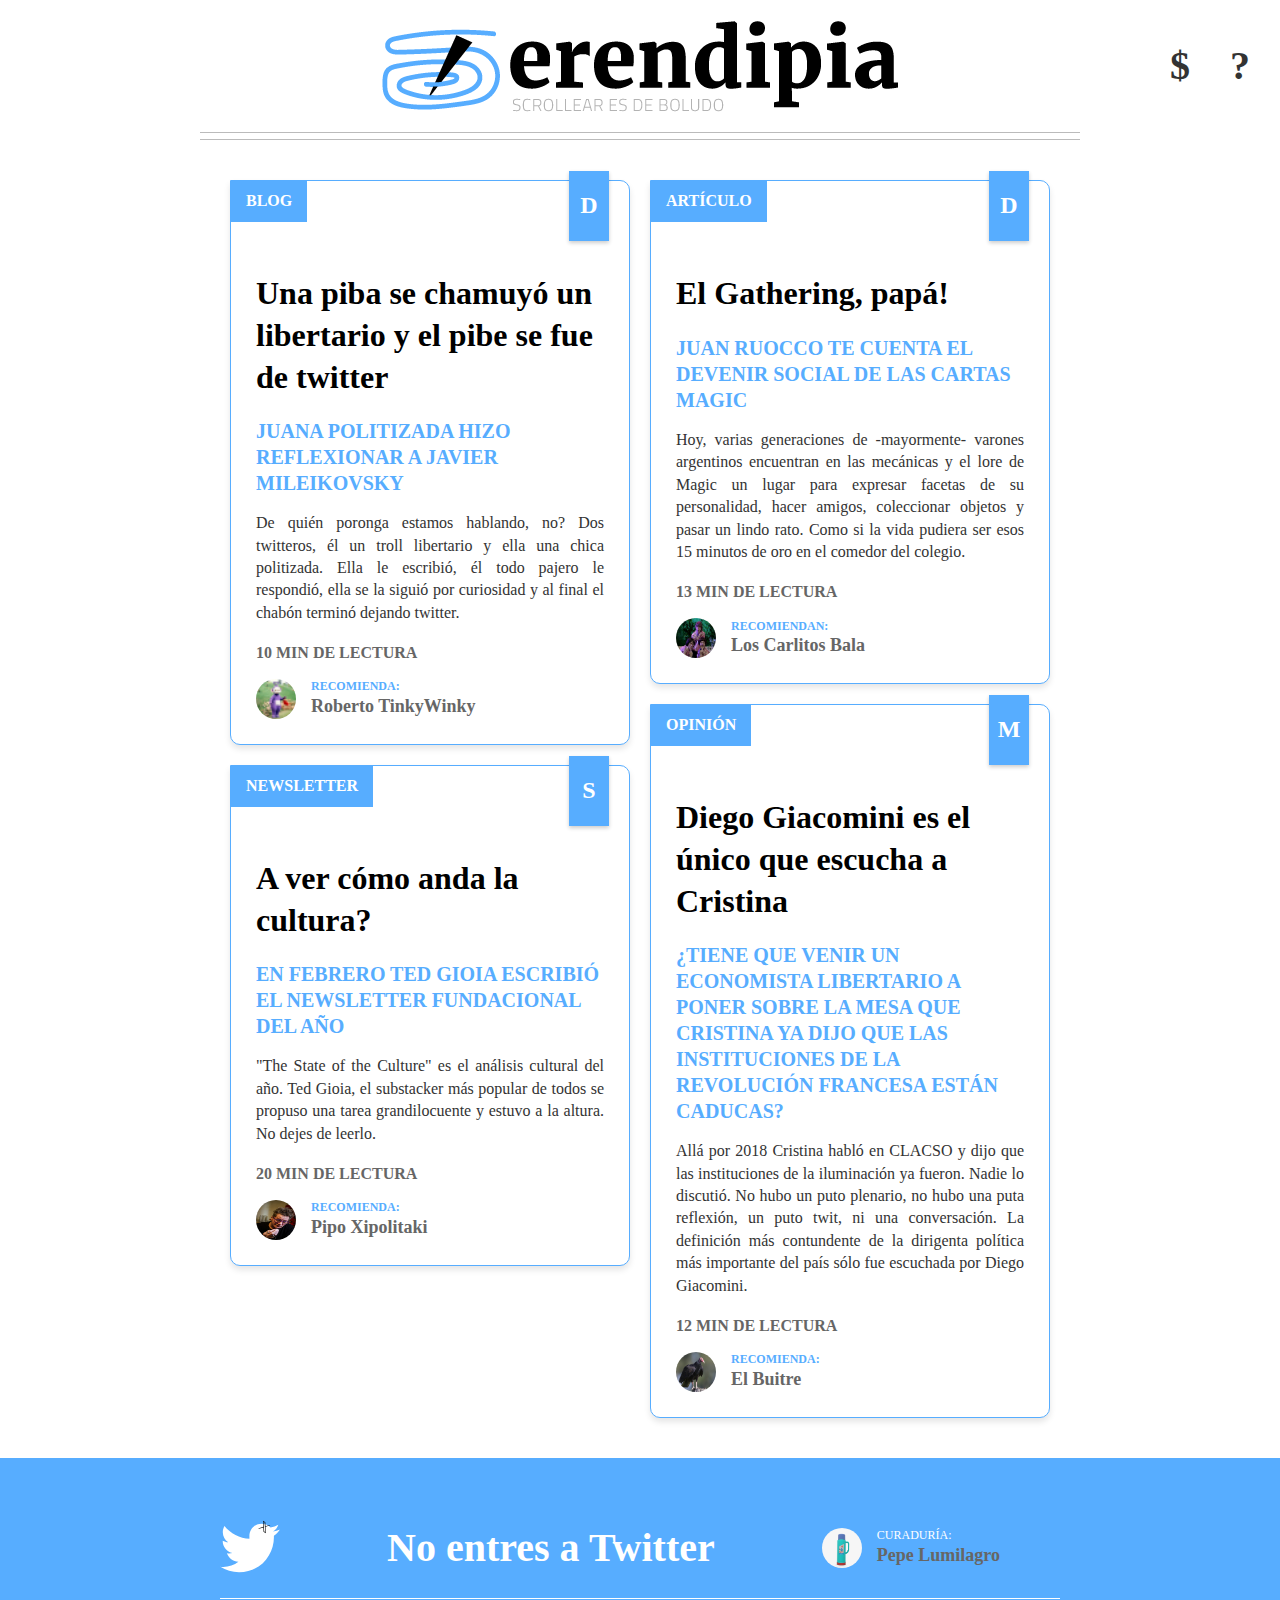
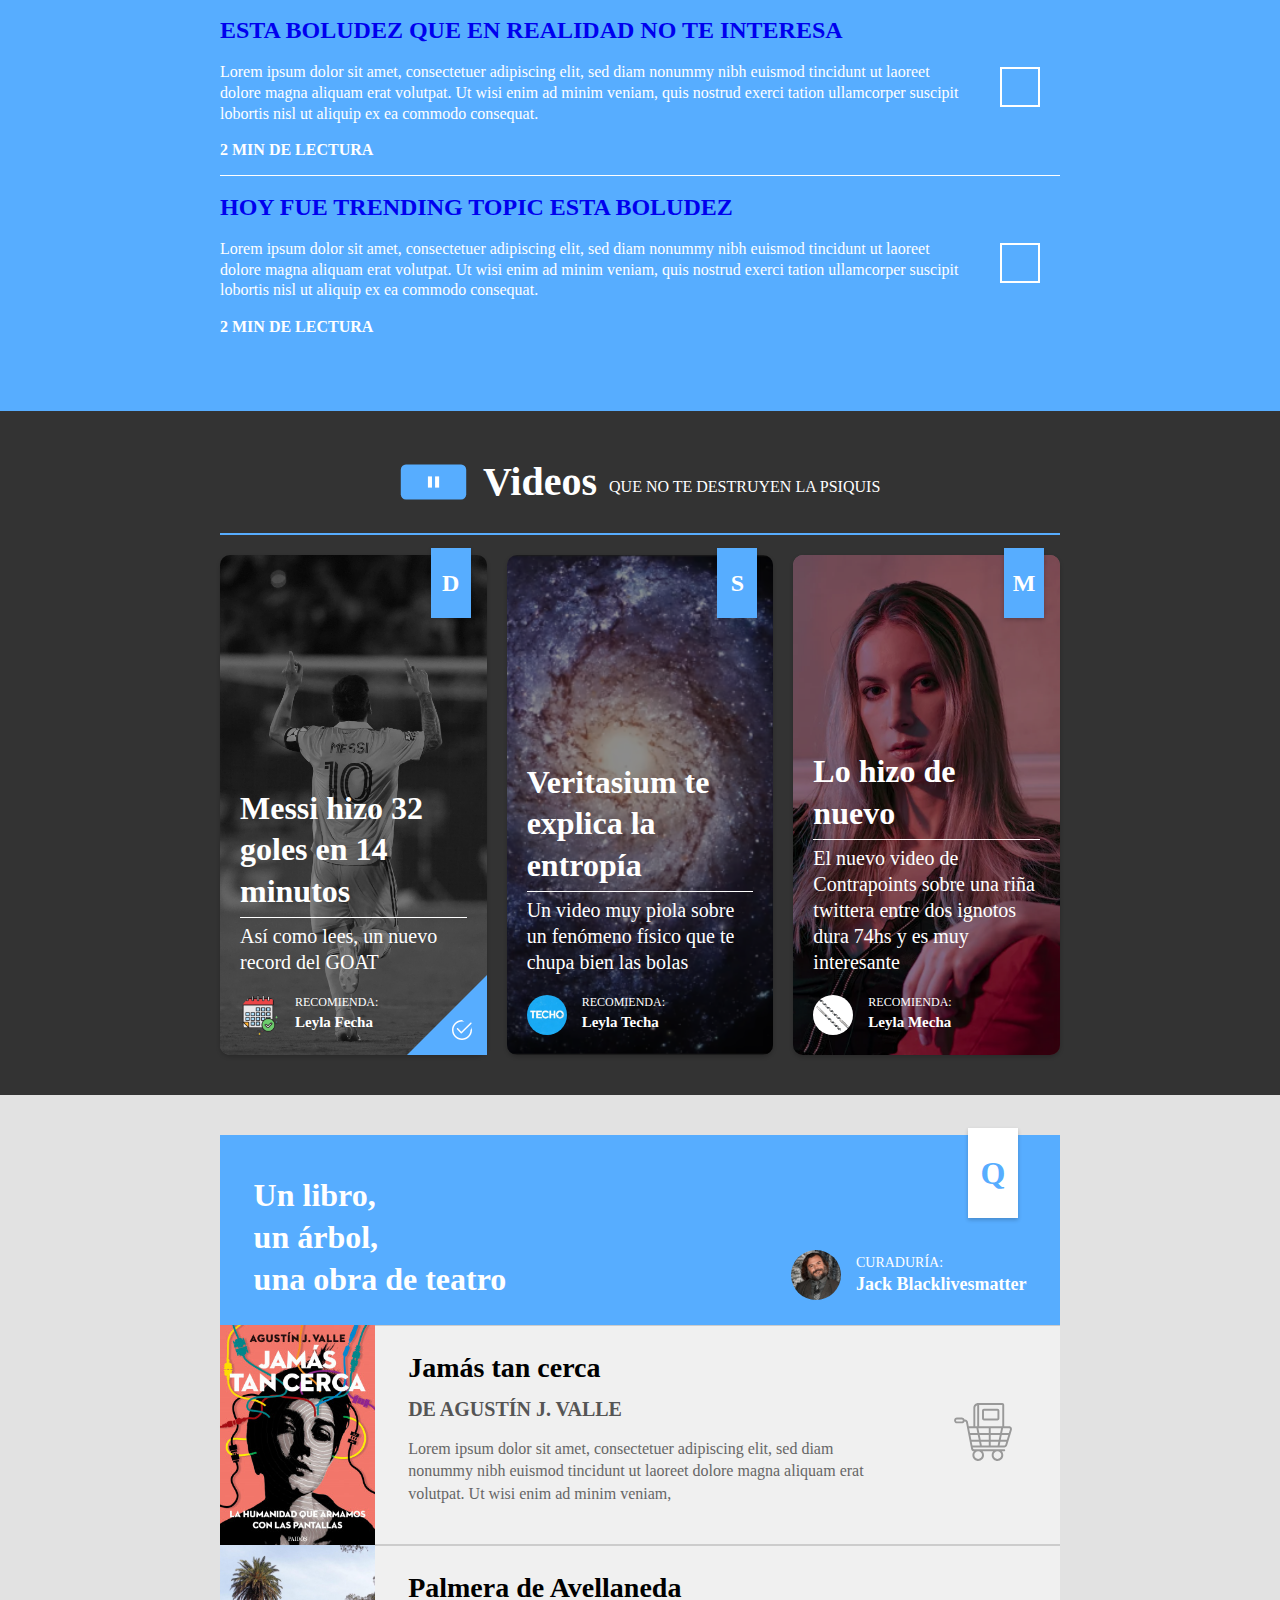
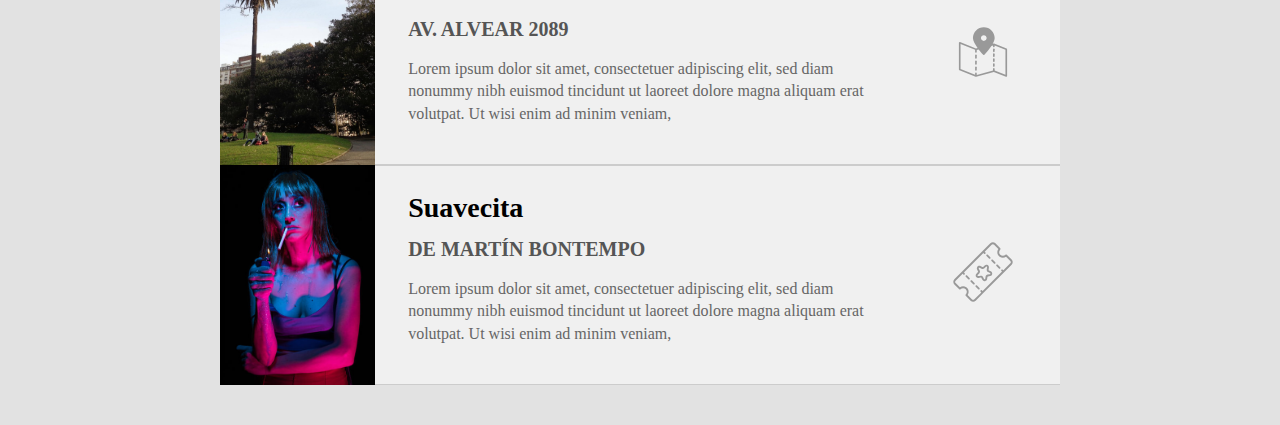
==== index.html @ 6c06585d "commit" ====
<!DOCTYPE html>
<html lang="en">
<head>
    <meta charset="UTF-8">
    <meta name="viewport" content="width=device-width, initial-scale=1.0">
    <title>publi Component</title>
    <link rel="stylesheet" href="app/scss/style.css">
</head>

<body>    
<!-- Barra de navegación -->
    <div class="header">
        <div class="ttkk"><h1>  </h1></div>
        <div class="logo">
            <img src="logo.png">
        </div>
        <div class="header-links">
            <a href="https://yoursite.com/dollar" title="Dollar">$</a>
            <a href="https://yoursite.com/help" title="Help">?</a>
        </div>
    </div>
<div class="containerborde"><div class="bordeborde"></div></div>   

    

<!-- Cuadrícula de Recomendaciones -->
    <div class="cuadribody">
        <div class="grid-container">
            <div class="column">
                <div class="publi-card" data-id="1" data-link="https://medium.com/@juanapolitizada/decime-que-te-gusto-ded19a37f0d8">
                    <div class="publi-header">BLOG</div>
                    <div class="publi-badge">D</div>
                    <div class="publi-content">
                        <h2 class="publi-title">Una piba se chamuyó un libertario y el pibe se fue de twitter</h2>
                        <p class="publi-subtitle">JUANA POLITIZADA HIZO REFLEXIONAR A JAVIER MILEIKOVSKY</p>
                        <p class="publi-text">De quién poronga estamos hablando, no? Dos twitteros, él un troll libertario y ella una chica politizada. Ella le escribió, él todo pajero le respondió, ella se la siguió por curiosidad y al final el chabón terminó dejando twitter.</p>
                        <div class="publi-time">10 MIN DE LECTURA</div>
                        <div class="publi-recommendation">
                            <img src="tink.png" alt="Roberto TinkyWinky">
                                <div><div class="recomienda-titulo">RECOMIENDA:</div>
                                <div class="recomienda-recomendador">Roberto TinkyWinky</div></div></div></div>
                    
                </div>
                <div class="publi-card" data-id="2" data-link="https://www.honest-broker.com/p/the-state-of-the-culture-2024">
                    <div class="publi-header">NEWSLETTER</div>
                    <div class="publi-badge">S</div>
                    <div class="publi-content">
                        <h2 class="publi-title">A ver cómo anda la cultura?</h2>
                        <p class="publi-subtitle">EN FEBRERO TED GIOIA ESCRIBIÓ EL NEWSLETTER FUNDACIONAL DEL AÑO</p>
                        <p class="publi-text">"The State of the Culture" es el análisis cultural del año. Ted Gioia, el substacker más popular de todos se propuso una tarea grandilocuente y estuvo a la altura. No dejes de leerlo.</p>
                        <div class="publi-time">20 MIN DE LECTURA</div>
                        <div class="publi-recommendation">
                            <img src="pipo.jpg" alt="Roberto TinkyWinky">
                                <div><div class="recomienda-titulo">RECOMIENDA:</div>
                                <div class="recomienda-recomendador">Pipo Xipolitaki</div></div></div></div></div>
                    
            </div>
            <div class="column">
                <div class="publi-card" data-id="3" data-link="https://www.cuatroveintiuno.com/magic-the-gathering/">
                    <div class="publi-header">ARTÍCULO</div>
                    <div class="publi-badge">D</div>
                    <div class="publi-content">
                        <h2 class="publi-title">El Gathering, papá!</h2>
                        <p class="publi-subtitle">Juan Ruocco te cuenta el devenir social de las cartas Magic</p>
                        <p class="publi-text">Hoy, varias generaciones de -mayormente- varones argentinos encuentran en las mecánicas y el lore de Magic un lugar para expresar facetas de su personalidad, hacer amigos, coleccionar objetos y pasar un lindo rato. Como si la vida pudiera ser esos 15 minutos de oro en el comedor del colegio.</p>
                        <div class="publi-time">13 MIN DE LECTURA</div>
                        <div class="publi-recommendation">
                            <img src="balas.jpg" alt="Roberto TinkyWinky">
                                <div><div class="recomienda-titulo">RECOMIENDAN:</div>
                                <div class="recomienda-recomendador">Los Carlitos Bala</div></div></div></div>
                    
                </div>
                <div class="publi-card" data-id="4" data-link="https://www.youtube.com/live/LW1O5gU5K8E?si=za-csaisl1gxIZTc&t=6445">
                    <div class="publi-header">OPINIÓN</div>
                    <div class="publi-badge">M</div>
                    <div class="publi-content">
                        <h2 class="publi-title">Diego Giacomini es el único que escucha a Cristina</h2>
                        <p class="publi-subtitle">¿Tiene que venir un economista libertario a poner sobre la mesa que Cristina ya dijo que las instituciones de la revolución francesa están caducas? </p>
                        <p class="publi-text">Allá por 2018 Cristina habló en CLACSO y dijo que las instituciones de la iluminación ya fueron. Nadie lo discutió. No hubo un puto plenario, no hubo una puta reflexión, un puto twit, ni una conversación. La definición más contundente de la dirigenta política más importante del país sólo fue escuchada por Diego Giacomini.</p>
                        <div class="publi-time">12 MIN DE LECTURA</div>
                        <div class="publi-recommendation">
                            <img src="vuit.jpg" alt="Roberto TinkyWinky">
                                <div><div class="recomienda-titulo">RECOMIENDA:</div>
                                <div class="recomienda-recomendador">El Buitre</div></div></div></div></div>        
            </div>
        </div>
    </div>


<!-- No entres a Twitter -->
<div class="bg-notwitter">
    <div class="containtertw">
        <div class="notw-header">
            <div class="logotw"><img src="noentresatwitter.svg"></div>
            <div><h1>No entres a Twitter</h1></div>
            <div class="publi-recommendation-tw">
                <img src="/lumilagro.jpg" alt="Pepe Lumilagro">
                    <div>
                    <div class="curador-tw">CURADURÍA:</div>
                    <div class="recomienda-recomendador">Pepe Lumilagro</div>
                </div>
            </div>
        </div>
        <div class="containertematw">
            <div class="textotematw">
                <a href="https://x.com/bajatxnsion/status/1785175992161509681" target="_blank" style="text-decoration:none" class="toggle-strikethrough">
                    <h1>Esta boludez que en realidad no te interesa</h1>
                </a>
                <p>Lorem ipsum dolor sit amet, consectetuer adipiscing elit, sed diam nonummy nibh euismod tincidunt ut laoreet dolore magna aliquam erat volutpat. Ut wisi enim ad minim veniam, quis nostrud exerci tation ullamcorper suscipit lobortis nisl ut aliquip ex ea commodo consequat.</p>
                <h2>2 min de lectura</h2>
            </div>
            <div class="checkboxtw"></div>
        </div>
        <div class="containertematw">
            <div class="textotematw">
                <a href="https://x.com/porqueTTarg/status/1844190576520114188/video/1" target="_blank" style="text-decoration:none" class="toggle-strikethrough">
                <h1>hoy fue trending topic esta boludez</h1></a>
                <p>Lorem ipsum dolor sit amet, consectetuer adipiscing elit, sed diam nonummy nibh euismod tincidunt ut laoreet dolore magna aliquam erat volutpat. Ut wisi enim ad minim veniam, quis nostrud exerci tation ullamcorper suscipit lobortis nisl ut aliquip ex ea commodo consequat.</p>
                <h2>2 min de lectura</h2>
            </div>
            <div class="checkboxtw"></div>
        </div>
    </div>
</div>


<!-- Videos que no te destruyen la psiquis -->
<div class="bg-videos">
    <div class="supervids">
        <div class="headervids"><img src="youpause.svg" height="40px" alt=""><h1>Videos</h1><p>que no te destruyen la psiquis</p></div>
        <div class="lineavidheader"></div>
        <div class="containervids">
            <div class="vids clicked">
                <a href="https://www.youtube.com/watch?v=ozbrJPJKFCE" class="vid-link" target="_blank"></a> <!-- Link clickeable -->
                <div class="bg-container-vids"><img src="messi.webp" alt="Video thumbnail" class="bg-vids"></div>    
                <div class="vid-badge">D</div> 
                <h1>Messi hizo 32 goles en 14 minutos</h1>
                <div class="lineavid"></div>
                <p>Así como lees, un nuevo record del GOAT</p>
                <div class="recovids-cont">
                    <div class="publi-recommendation"><img src="fecha.png" alt="Roberto TinkyWinky"></div>
                    <div>
                        <div class="curador-tw">RECOMIENDA:</div>
                        <div class="recomienda-recomendador" id="recovids">Leyla Fecha</div>
                    </div>
                </div>
            </div>
            
            <div class="vids">
                <a href="https://www.youtube.com/watch?v=ozbrJPJKFCE" class="vid-link" target="_blank"></a>
                <div class="bg-container-vids"><img src="bg-vids.png" alt="Video thumbnail" class="bg-vids"></div>
                <div class="vid-badge">S</div> 
                <h1>Veritasium te explica la entropía</h1>
                <div class="lineavid"></div>
                <p>Un video muy piola sobre un fenómeno físico que te chupa bien las bolas</p>
                <div class="recovids-cont">
                    <div class="publi-recommendation"><img src="techo.jfif" alt="Roberto TinkyWinky"></div>
                        <div>
                            <div class="curador-tw">RECOMIENDA:</div>
                            <div class="recomienda-recomendador" id="recovids">Leyla Techa</div></div></div>
            </div>

            <div class="vids">
                <a href="https://www.youtube.com/watch?v=ozbrJPJKFCE" class="vid-link" target="_blank"></a>
                <div class="bg-container-vids"><img src="contrapoi.webp" alt="Video thumbnail" class="bg-vids"></div>
                <h1>Lo hizo de nuevo</h1>
                <div class="lineavid"></div>
                <p>El nuevo video de Contrapoints sobre una riña twittera entre dos ignotos dura 74hs y es muy interesante</p>
                <div class="recovids-cont">
                    <div class="publi-recommendation"><img src="mecha.jpg" alt="Roberto TinkyWinky"></div>
                        <div>
                            <div class="curador-tw">RECOMIENDA:</div>
                            <div class="recomienda-recomendador" id="recovids">Leyla Mecha</div></div></div>
                <div class="vid-badge">M</div> 
            </div>
           
        </div>    
    </div>
</div>

<!-- Un árbol, un libro, una obra de teatro -->

<div class="bg-alo">
    <div class="container-alo">
        <div class="row-alo-header">
            <h1>Un libro, <br>un árbol,<br> una obra de teatro</h1>
            <div class="publi-recommendation-alo"> 
                <img src="jackb.webp" alt="Jack">
                <div>
                    <div class="curador-alo">CURADURÍA:</div>
                    <div class="recomendador-alo">Jack Blacklivesmatter</div></div></div>
        </div>
        <div class="row-alo">
            <div class="column-alo-pic"><img src="libro.jpg" alt="librito"></div>
            <div class="column-alo-txt">
                <h1>Jamás tan cerca</h1>
                <h2>De Agustín J. Valle</h2>
                <p>Lorem ipsum dolor sit amet, consectetuer adipiscing elit, sed diam nonummy nibh euismod tincidunt ut laoreet dolore magna aliquam erat volutpat. Ut wisi enim ad minim veniam,</p>
            </div>
            <div class="column-alo-ico">
                <a href="https://www.planetadelibros.com.ar/libro-jamas-tan-cerca/343855" target="_blank"><img src="compralibro.svg" alt="compralibro"></a>
            </div>
        </div>
        <div class="row-alo">
            <div class="column-alo-pic"><img src="palmera-de-avellaneda.jpg" alt="arbolito"></div>
            <div class="column-alo-txt">
                <h1>Palmera de Avellaneda</h1>
                <h2>Av. Alvear 2089</h2>
                <p>Lorem ipsum dolor sit amet, consectetuer adipiscing elit, sed diam nonummy nibh euismod tincidunt ut laoreet dolore magna aliquam erat volutpat. Ut wisi enim ad minim veniam,</p>
            </div>
            <div class="column-alo-ico">
                <a href="https://maps.app.goo.gl/tMvx7wAMqeMHseKf7" target="_blank"><img src="location.svg" alt="locarbol"></a>
            </div>
        </div>
        <div class="row-alo">
            <div class="column-alo-pic"><img src="suavecita-x-irish-1-960x540.jpeg" alt="obra"></div>
            <div class="column-alo-txt">
                <h1>Suavecita</h1>
                <h2>De Martín Bontempo</h2>
                <p>Lorem ipsum dolor sit amet, consectetuer adipiscing elit, sed diam nonummy nibh euismod tincidunt ut laoreet dolore magna aliquam erat volutpat. Ut wisi enim ad minim veniam,</p>
            </div>
            <div class="column-alo-ico">
                <a href="https://www.alternativateatral.com/obra83564-suavecita" target="_blank"><img src="entradukis.svg" alt="entradas"></a>
            </div>
        </div>
        <div class="alo-badge">Q</div>
    </div>
</div>

<script src="app/js/script.js"></script>
</body>
</html>
---- app/scss/style.css ----
html {
            font-size: 100%;
            box-sizing: border-box;
        }
        
        *, *::before, *::after {
            box-sizing: inherit;
        }
        
        body {
            line-height: 1.3;
            margin: 0px;
            padding: 0px;
        }
        
        /* Header Styles */
        
        .header {
            display: flex;
            padding: min(8vw,20px) min(4vw,30px);
            background-color: #ffffff;
            justify-content: space-between;
            align-items: center;
        }

        .logo {
            font-family: 'merriweather';
            font-size: 60px;
            font-weight: bolder;
            color: #333;
            display: flex;
            justify-content: center;
            align-items: center;
        }

        .logo img {
            width: min(100vw, 100%);
            height: auto;
        }

        .ttkk {
            margin-right: auto;
            flex-basis: 25%;
        }

        .header-links {
            margin-left: auto; /* This will push the item to the end */
            font-size: 40px;
            font-family: 'titillium web';
            color: #666;
            font-weight: bold;
            flex-basis: 25%;
            display: flex;
            justify-content: flex-end;
        }

        .header-links a {
            margin-left: 40px;
            text-decoration: none;
            color: #333;
        }

        .header-links a:hover {
            color: #57adff;
            text-shadow: 10px #666;
        }

        .containerborde {
            display: flex;
            justify-content: center;
        }

        .bordeborde {
            border-top: #bbbbbb 1px solid;
            border-bottom: #bbbbbb 1px solid;
            height: 8px;
            width: 880px;
        }
        
        @media (max-width: 580px) {
            .ttkk {
                display: none;
            }

            .header-links {
                display: none;
            }
        }
        
        /* Recomendaciones Cuadrícula */
        
        
        .cuadribody {
            display: flex;
            justify-content: center;
            align-items: center;
            margin-top: 20px;
            margin-bottom: 40px;
            background-color: #ffffff;
        }
        .grid-container {
            display: flex;
            flex-direction: column;
            margin: 0 0 0 20px;
            justify-content: center;
        }

        @media (min-width: 880px) {
            .grid-container {
              flex-direction: row;
            }
          }
        
        .column {
            flex: 1;
        }

        .publi-card {
            width: 400px;
            height: auto;
            background-color: white;
            border-radius: 0 10px 10px 10px;
            overflow: visible;
            box-shadow: 0 4px 6px rgba(0, 0, 0, 0.1);
            position: relative;
            border: 1px solid #57adff;
            padding: 5px;
            margin: 20px 20px 0 0;
            cursor: pointer; /* Makes the card clickable */
            transition: background-color 0.3s ease; /* Smooth transition */

        }

        .publi-card:hover {
            background-color: #daf3ff; /* Very light shade of blue on hover */
        }

        @media (max-width: 470px) {
            .publi-card {
                width: max(90%,300px);
            }
        }

        /* When clicked, add these styles */
            .publi-card.clicked .publi-title,
            .publi-card.clicked .publi-subtitle {
                text-decoration: line-through; /* Strike-through effect */
        }

        .publi-card.clicked .publi-text {
            max-height: 0;
            overflow: hidden;
            transition: max-height 0.5s ease;
        }

/* Initially, set p max-height to auto so it can collapse when clicked */
        .publi-card .publi-text {
            max-height: 1000px;
            transition: max-height 0.5s ease;
        }

        .publi-header {
            background-color: #57adff;
            color: white;
            font-family: Titillium Web;
            padding: 10px 15px;
            font-size: 16px;
            font-weight: bold;
            display: inline-block;
            position: relative;
            left: -5px;
            top: -5px;
        }

        .publi-badge {
            font-family: Titillium Web;
            position: absolute;
            top: -10px;
            right: 20px;
            background-color: #57adff;
            color: white;
            width: 40px;
            height: 70px;
            display: flex;
            justify-content: center;
            align-items: center;
            font-weight: bold;
            font-size: 24px;
            box-shadow: 0 2px 4px rgba(0, 0, 0, 0.2);
        }

        .publi-content {
            padding: 20px;
        }
        .publi-title {
            font-family: Merriweather;
            font-size: 32px;
            font-weight: bolder;
            margin-bottom: 10px;
        }
        .publi-subtitle {
            font-family: Titillium Web;
            color: #57adff;
            font-weight: bold;
            font-size: 20px;
            margin-bottom: 15px;
            text-transform: uppercase;
        }
        .publi-text {
            font-family: Titillium Web;
            font-size: 16px;
            color: #333;
            line-height: 1.4;
            margin-bottom: 15px;
            text-align: justify;
        }

        .publi-recommendation {
            display: flex;
            align-items: center;
        }
        .publi-recommendation img {
            width: 40px;
            height: 40px;
            border-radius: 50%;
            margin-right: 15px;
        }
        .publi-time {
            font-family: Titillium Web;
            font-size: 16px;
            margin-top: 4px;
            margin-bottom: 15px;
            display: inline-block;
            text-transform: uppercase;
            font-weight: bold;
            color: #666666;
        }
        
        .recomienda-titulo{
            font-family: Titillium Web;
            text-transform: uppercase;
            font-weight: bold;
            color: #57adff;
            font-size: 12px;
        }
        .recomienda-recomendador{
            font-family: Merriweather;
            font-size: 18px;
            font-weight: bold;
            color: #666;
        }
        

/* No entres a twitter */

        .bg-notwitter {
            background-color: #57adff;
            display: flex;
            justify-content: center;
            padding: 60px min(60px, 5vw);

        }

        .containertw {
            display: flex;
            max-width: 780px;

        }

        .notw-header {
            display: flex;
            max-width: 780px;
            justify-content: space-between;
            align-items: center;
            margin-bottom: 20px;

        }
        .notw-header h1 {
            font-family: Merriweather;
            font-size: min(10vw, 40px);
            font-weight: bolder;
            color: #ffffff;
            margin: 0px 20px 0px 0px;
            line-height: min(10vw, 41px);
            
        }

        .logotw {
            height: 60px;
            width: 60px;
            margin: 0 20px 0 0;
            flex-shrink: 0;
        }

        @media (max-width: 580px) {
            .logotw {
                display: none;
            }
        }

        .publi-recommendation-tw {
            display: flex;
            align-items: center;
        }

        .publi-recommendation-tw img {
            width: 40px;
            height: 40px;
            border-radius: 50%;
            margin-right: 15px;
        }

        @media (max-width: 460px) {

            .publi-recommendation-tw img {
                display: none;
            }
            
        }

        .curador-tw {
            font-family: Titillium Web;
            text-transform: uppercase;
            color: #ffffff;
            font-size: 12px;
        }

        .containertematw {
            border-top: #ffffff solid 1px;
            display: flex;
            max-width: 840px;
            align-items: center;
        }

        .textotematw {
            font-family: Titillium Web;
            color: #ffffff;
            margin-right: 20px;
        }

        .textotematw h1{
            font-size: 24px;
            text-transform: uppercase;
            font-weight: bold;
            
        }

        .textotematw h2{
            text-transform: uppercase;
            font-size: 16px;
        }

        .textotematw p{
            font-size: 16px;
        }

        .checkboxtw {
            align-items: center;
            border: #ffffff 2px solid;
            width: 40px;
            height: 40px;
            flex-shrink: 0;
            flex-grow: 0;
            margin: 20px;
            
        }

        /* Estilos para aplicar strikethrough */
        .textotematw.striked h1,
        .textotematw.striked p {
            text-decoration: line-through;
        }

/* Añadimos el SVG de checkmark al checkbox cuando esté activado */
        .checkboxtw.checked::after {
            content: url('/check-mark.svg'); /* Reemplaza con la ruta a tu svg */
            display: block;
            width: 20px;
            height: 20px;
            position: relative;
            top: 50%;
            left: 50%;
            transform: translate(-50%, -50%);
        }




        
/* Videos */

        .bg-videos {
            background-color: #333;
            justify-content: center;
            padding: 20px 0 40px 0;
            display: flex;
            z-index: -100;
            

        }

        .supervids {
            max-width: 840px;
            justify-content: center;

        }

        .headervids {
            display: flex;
            align-items:center;
            justify-content: center;
            margin: 20px 0;
        }

        .headervids img{
            padding-right: 16px;
            margin-left: 12px;
        }

        .headervids h1 {
            font-family: Merriweather;
            font-size: 40px;
            font-weight: bolder;
            color: #ffffff;
            margin-right: 12px;
            margin-block-end: 5px;
            margin-block-start: 5px;
        }

        .headervids p {
            font-family: Titillium Web;
            font-size: 16px;
            text-transform: uppercase;
            color: #ffffff;
            margin-right: 12px;
            margin-block-end: 5px;
            margin-block-start: 16px;
        }

        @media (max-width:400px) {
            .headervids p {
                display: none;
            }
        }
    
        .lineavidheader {
            border-bottom: #57adff solid 2px;
            margin-bottom: 20px;
        }

        .containervids {
            display: grid;
            max-width: 840px;
            grid-template-columns: repeat(3, 1fr);
            gap: 20px 20px;
            justify-content: center;
            justify-items: center;
        }

        @media (max-width:880px) {
            .containervids {
                grid-template-columns: 1fr;
            }

        }

        .vids {
            position: relative;
            min-width: 250px;
            max-width: min(86vw, 400px);
            height: 500px;
            padding: 20px;
            display: flex;
            flex-direction: column;
            justify-content: flex-end;
            position: relative;
            box-shadow: 0 2px 4px rgba(0, 0, 0, 0.2);
            border-radius: 10px;
            z-index: 1;
        }
        
        .vid-link {
            display: block;
            text-decoration: none;
            color: inherit;
            position: relative;
            height: 100%;
            width: 100%;
        }
        
        .bg-container-vids {
            width: 100%;
            height: 100%;
            border-radius: 10px;
            position: absolute;
            top: 0;
            left: 0;
            overflow: hidden;
            z-index: 0;
        }
        
        .vids {
            position: relative;
            min-width: 250px;
            max-width: min(86vw, 400px);
            height: 500px;
            padding: 20px;
            display: flex;
            flex-direction: column;
            justify-content: flex-end;
            box-shadow: 0 2px 4px rgba(0, 0, 0, 0.2);
            border-radius: 10px;
            overflow: visible;
            z-index: 1;
        }
        
        .vid-link {
            display: block;
            text-decoration: none;
            color: inherit;
            position: absolute; /* Lo hace cubrir todo el contenedor */
            top: 0;
            left: 0;
            width: 100%;
            height: 100%;
            z-index: 2; /* Por encima del fondo */
        }
        
        .bg-container-vids {
            width: 100%;
            height: 100%;
            border-radius: 10px;
            position: absolute;
            top: 0;
            left: 0;
            overflow: hidden;
            z-index: 0;
        }
        
        .bg-vids {
            width: 100%;
            height: 100%;
            object-fit: cover;
            transition: all 0.5s ease-in-out;
            filter: saturate(1);
            z-index: -1;
        }
        
        .bg-container-vids::after {
            content: "";
            position: absolute;
            top: 0;
            left: 0;
            width: 100%;
            height: 100%;
            background-color: rgba(0, 0, 0, 0.45); /* Negro con 45% de opacidad */
            z-index: 1;
            pointer-events: none;
        }

        .vids:hover .bg-vids {
            filter: saturate(0.2); /* Cambia la saturación al hacer hover */
            transform: scale(1.1); /* Agranda la imagen */
        }

        .vids h1 {
            font-family: Merriweather;
            font-size: 32px;
            font-weight: bolder;
            color: #ffffff;
            z-index: 1;
            margin-block-end: 5px;
        }

        .lineavid {
            border-bottom: #ffffff solid 1px;
            z-index: 1;
        }

        .vids p {
            font-family: Titillium Web;
            font-size: 20px;
            color: #ffffff;
            z-index: 1;
            margin-block-start: 5px;
        
        }

        .recovids-cont {
            display: flex;
            z-index: 1;
        }

        #recovids {
            color: #ffffff;
            font-size: 15px;
            padding: 2px 0px;
        }

        .vid-badge {
            position: absolute;
            top: -7px;
            right: 16px;
            background-color: #57adff;
            color: white;
            width: 40px;
            height: 70px;
            display: flex;
            justify-content: center;
            align-items: center;
            font-weight: bold;
            font-size: 24px;
            box-shadow: 0 2px 4px rgba(0, 0, 0, 0.2);
            font-family: "Titillium Web";
            z-index: 10;
        }

        .vids.clicked .bg-container-vids::after {
            background-color: rgba(0, 0, 0, 0.45); /* Sin opacidad */
        }
        
        /* Triángulo en la esquina inferior derecha rotado 90 grados */
        .vids.clicked::after {
            content: "";
            position: absolute;
            bottom: 0;
            right: 0;
            width: 0;
            height: 0;
            border-left: 80px solid transparent;
            border-top: 80px solid #57adff; /* Triángulo de color azul */
            transform: rotate(90deg); /* Rotar 90 grados */
            z-index: 3; /* Encima del fondo pero debajo del texto */
        }
        
        /* Checkmark dentro del triángulo */
        .vids.clicked::before {
            content: url('/vid-checkmark.svg'); /* Ruta de tu archivo SVG con el checkmark */
            position: absolute;
            bottom: 15px;
            right: 15px;
            z-index: 4; /* Encima del triángulo */
            width: 20px;
            height: 20px;
        }
        
        /* Asegurar que el contenido (h1, p, etc.) esté por encima del triángulo */
        .vids h1, .vids p, .lineavid, .recovids-cont {
            position: relative;
            z-index: 5;
        }
        
        .vids.clicked .bg-vids {
            transform: none; /* Elimina el zoom */
            filter: saturate(0.0);
        }



/* ALO */

        .bg-alo {
            background-color: #e2e2e2;
            justify-content: center;
            padding: 40px 0 40px 0;
            display: flex;
            z-index: -100;
        }

        .container-alo {
            max-width: 840px;
            position: relative;
        }

        .row-alo-header {
            background-color: #57adff;
            display: flex;
            height: 190px;
            padding-left: 4%;
            padding-bottom: 3%;
            padding-right: 4%;
            justify-content: space-between;
            align-items: flex-end;
        }

        .row-alo-header h1 {
            font-family: Merriweather;
            color: white;
            font-size: 32px;
            margin: 0;
        }

        .row-alo {
            height:220px;
            display: flex;
            background-color: #f0f0f0;
            align-items: center;
            border-bottom: 1px solid #ccc;
            border-top: 1px solid #ccc;
            width: 100%;
            box-sizing: border-box;

        }

        .column-alo-pic {
            position: relative;
            flex: 1;
            width: 100%;
            height: 220px; /* Set the desired height of the div */
            overflow: hidden; /* Hide overflow to ensure the image doesn't go beyond the div */
        }

        .column-alo-pic img {
            width: 100%;
            height: 100%;
            object-fit: cover; /* Makes the image behave like background-size: cover */
            object-position: center; /* Centers the image inside the div */
            display: block;
        }

        .column-alo-txt {
            flex: 3;
            font-family: 'titillium web';
            padding: 4%;
        
        }

        .column-alo-txt h1 {
            font-size: 28px;
            font-weight: bolder;
            margin: 0;
            color: #000000;
            font-family: 'Merriweather';
        }

        .column-alo-txt h2 {
            font-size: 20px;
            color: #555;
            margin-top: 10px;
            margin-bottom: 10px;
            text-transform: uppercase;
            font-weight: bold;
        }

        .column-alo-txt p {
            font-size: 16px;
            color: #666;
            line-height: 1.4;
        }

        .column-alo-ico {
            flex: 1;
            display: flex;
            align-items: center;
            justify-content: center;
        }

        .column-alo-ico img {
            width: 80px;
            height: 80px;
            margin: 20px;
        }

        .alo-badge {
            position: absolute;
            top: -7px;
            right: 5%;
            background-color: #ffffff;
            color: #57adff;
            width: 50px;
            height: 90px;
            display: flex;
            justify-content: center;
            align-items: center;
            font-weight: bold;
            font-size: 32px;
            box-shadow: 0 2px 4px rgba(0, 0, 0, 0.2);
            font-family: "Titillium Web";
            z-index: 10;
        }

        .curador-alo {
            font-family: Titillium Web;
            text-transform: uppercase;
            color: #ffffff;
            font-size: 14px;
        }

        .recomendador-alo{
            font-family: Merriweather;
            font-size: 18px;
            font-weight: bold;
            color: #ffffff;
        }

        .publi-recommendation-alo {
            display: flex;
            align-items: center;
        }
        .publi-recommendation-alo img {
            width: 50px;
            height: 50px;
            border-radius: 50%;
            margin-right: 15px;
        }
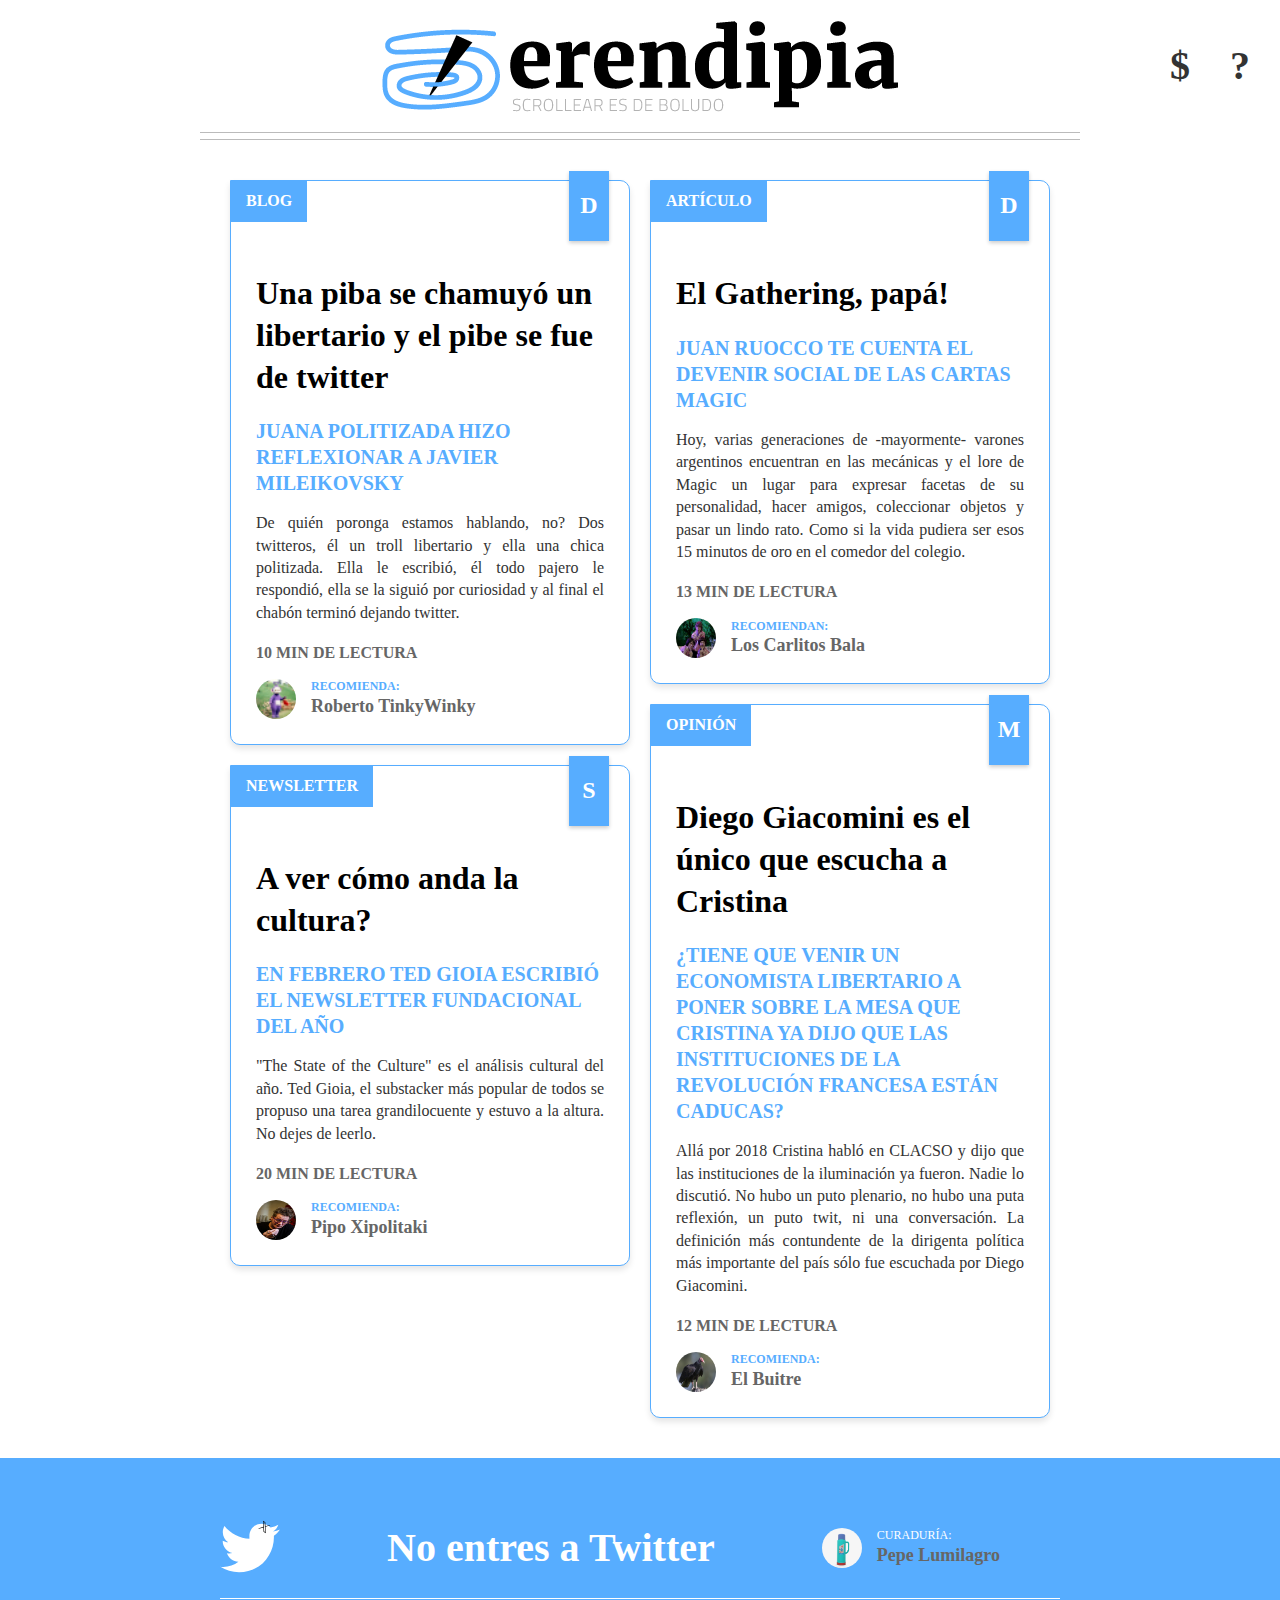
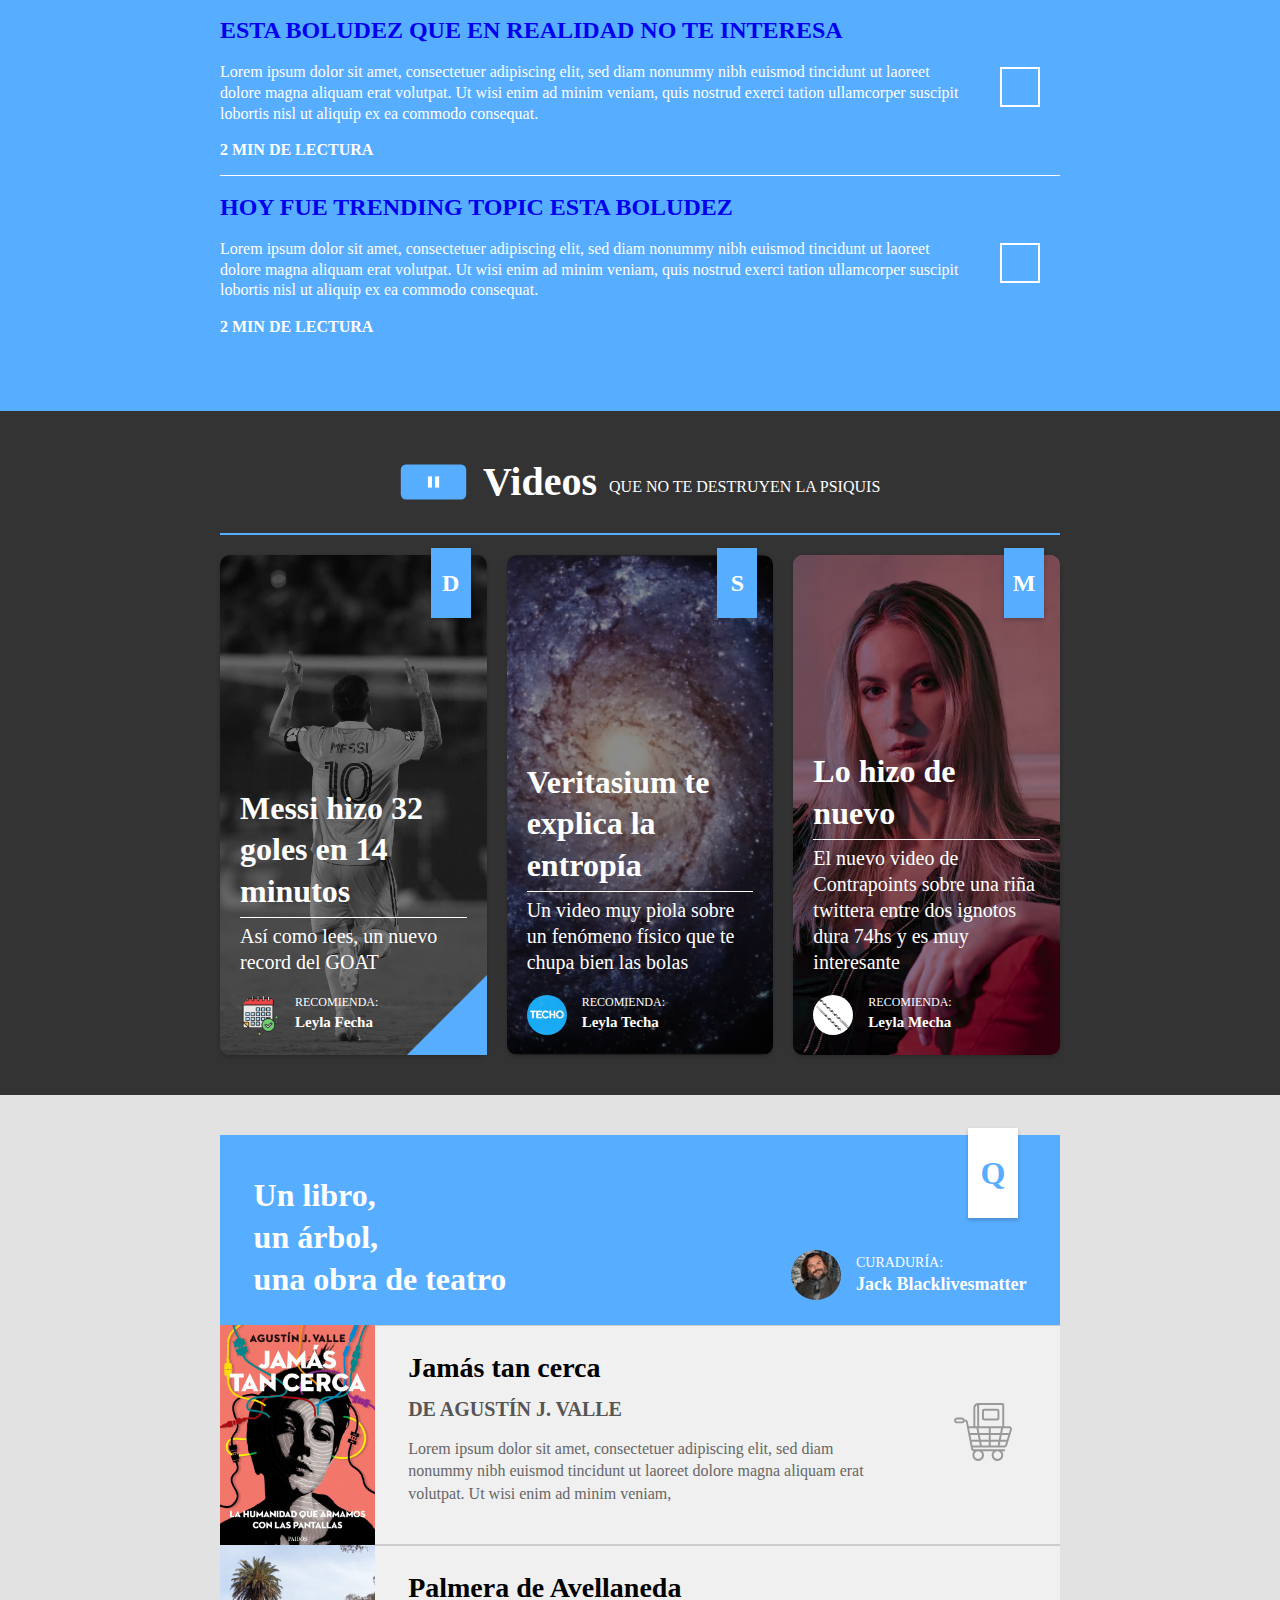
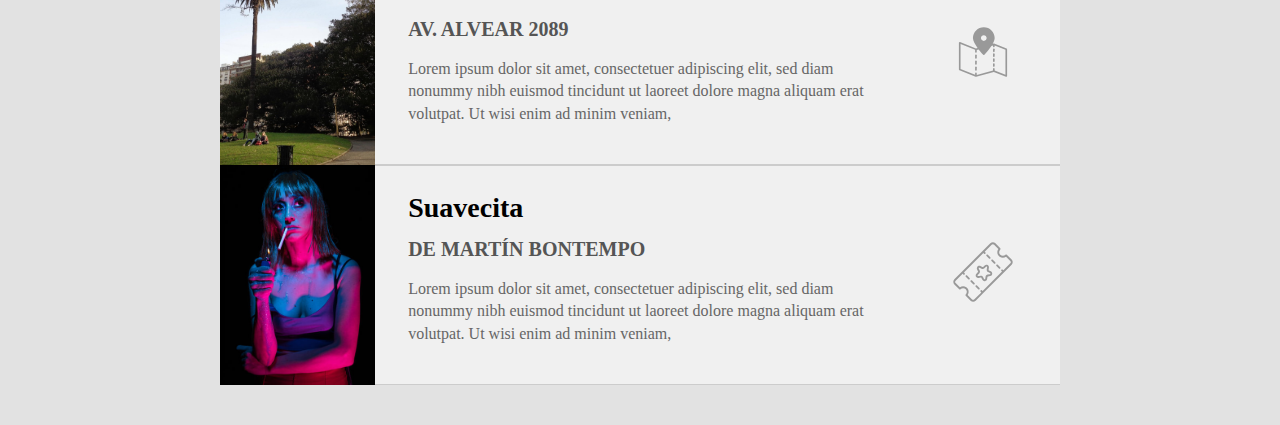
==== commit 9871084a: "commit" ====
--- a/index.html
+++ b/index.html
@@ -94,7 +94,7 @@
             <div class="logotw"><img src="noentresatwitter.svg"></div>
             <div><h1>No entres a Twitter</h1></div>
             <div class="publi-recommendation-tw">
-                <img src="/lumilagro.jpg" alt="Pepe Lumilagro">
+                <img src="lumilagro.jpg" alt="Pepe Lumilagro">
                     <div>
                     <div class="curador-tw">CURADURÍA:</div>
                     <div class="recomienda-recomendador">Pepe Lumilagro</div>
--- a/app/scss/style.css
+++ b/app/scss/style.css
@@ -636,7 +636,7 @@
         
         /* Checkmark dentro del triángulo */
         .vids.clicked::before {
-            content: url('/vid-checkmark.svg'); /* Ruta de tu archivo SVG con el checkmark */
+            content: url('vid-checkmark.svg'); /* Ruta de tu archivo SVG con el checkmark */
             position: absolute;
             bottom: 15px;
             right: 15px;
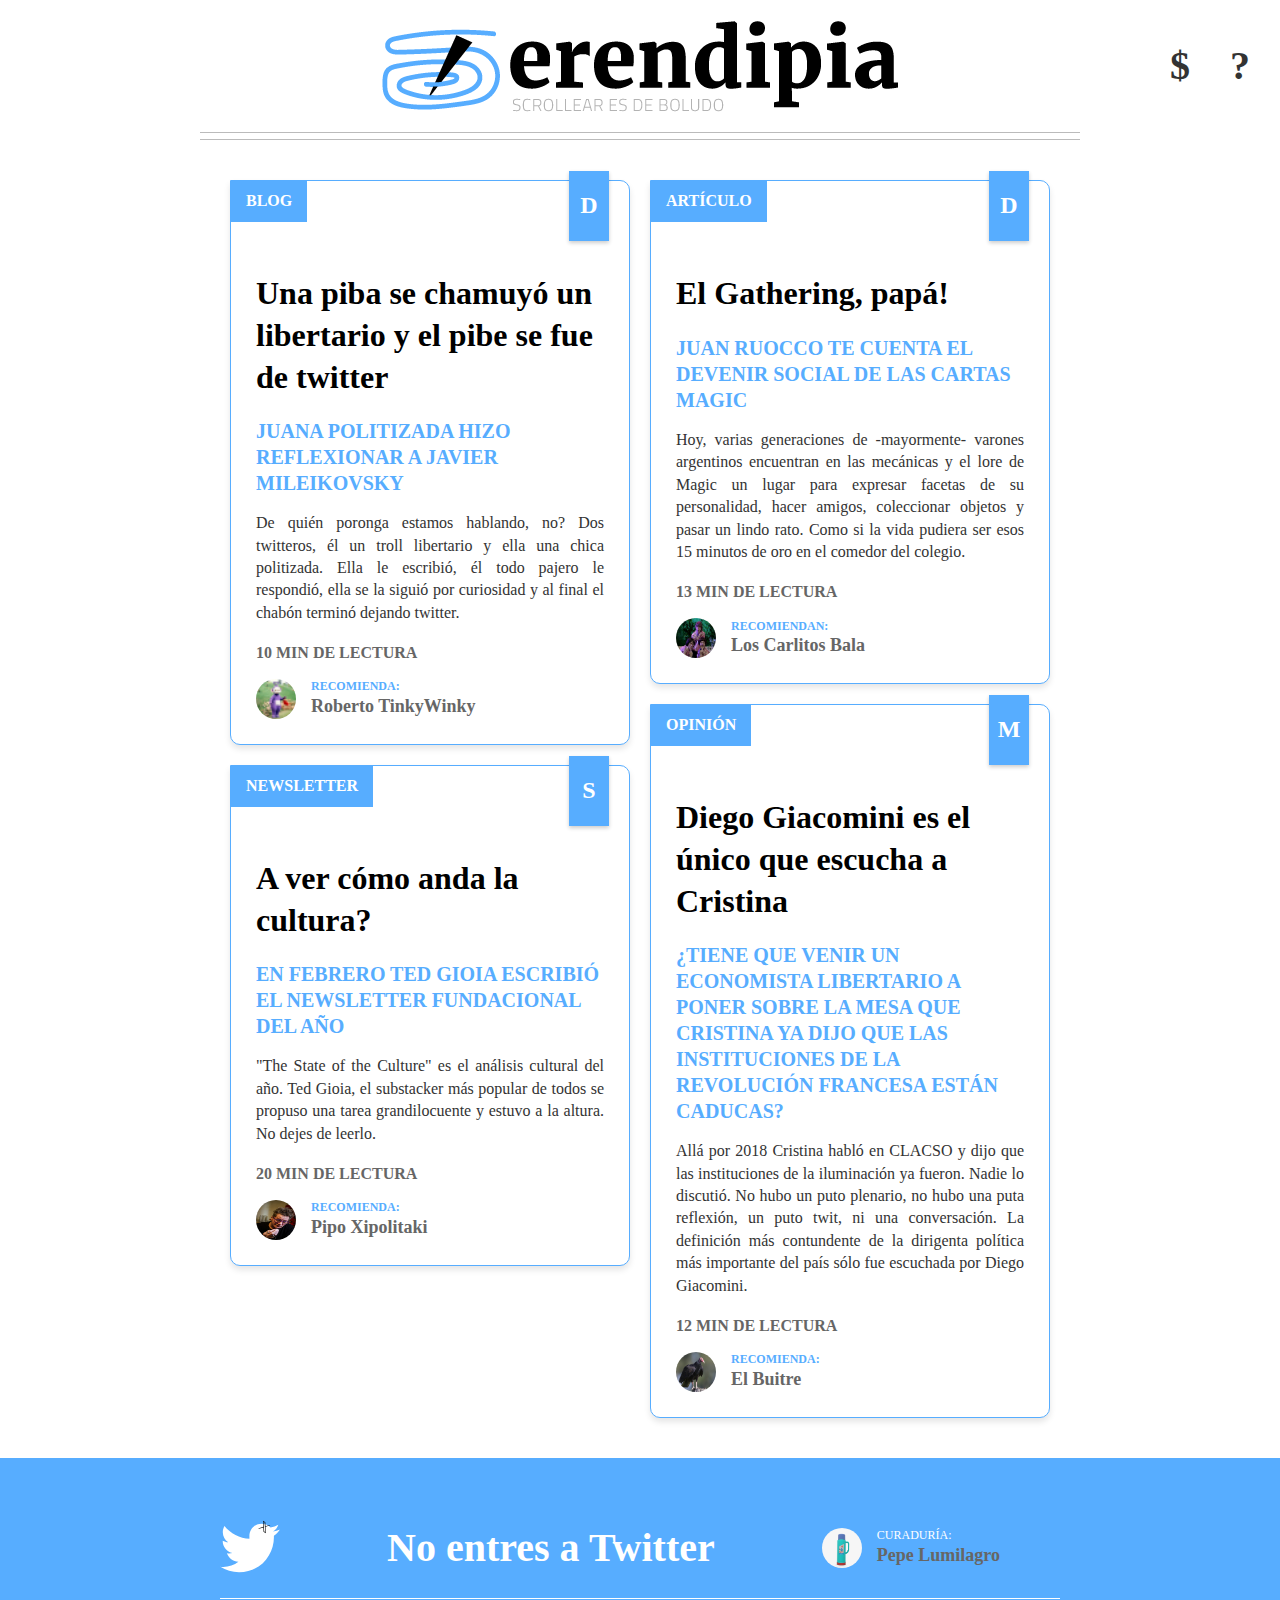
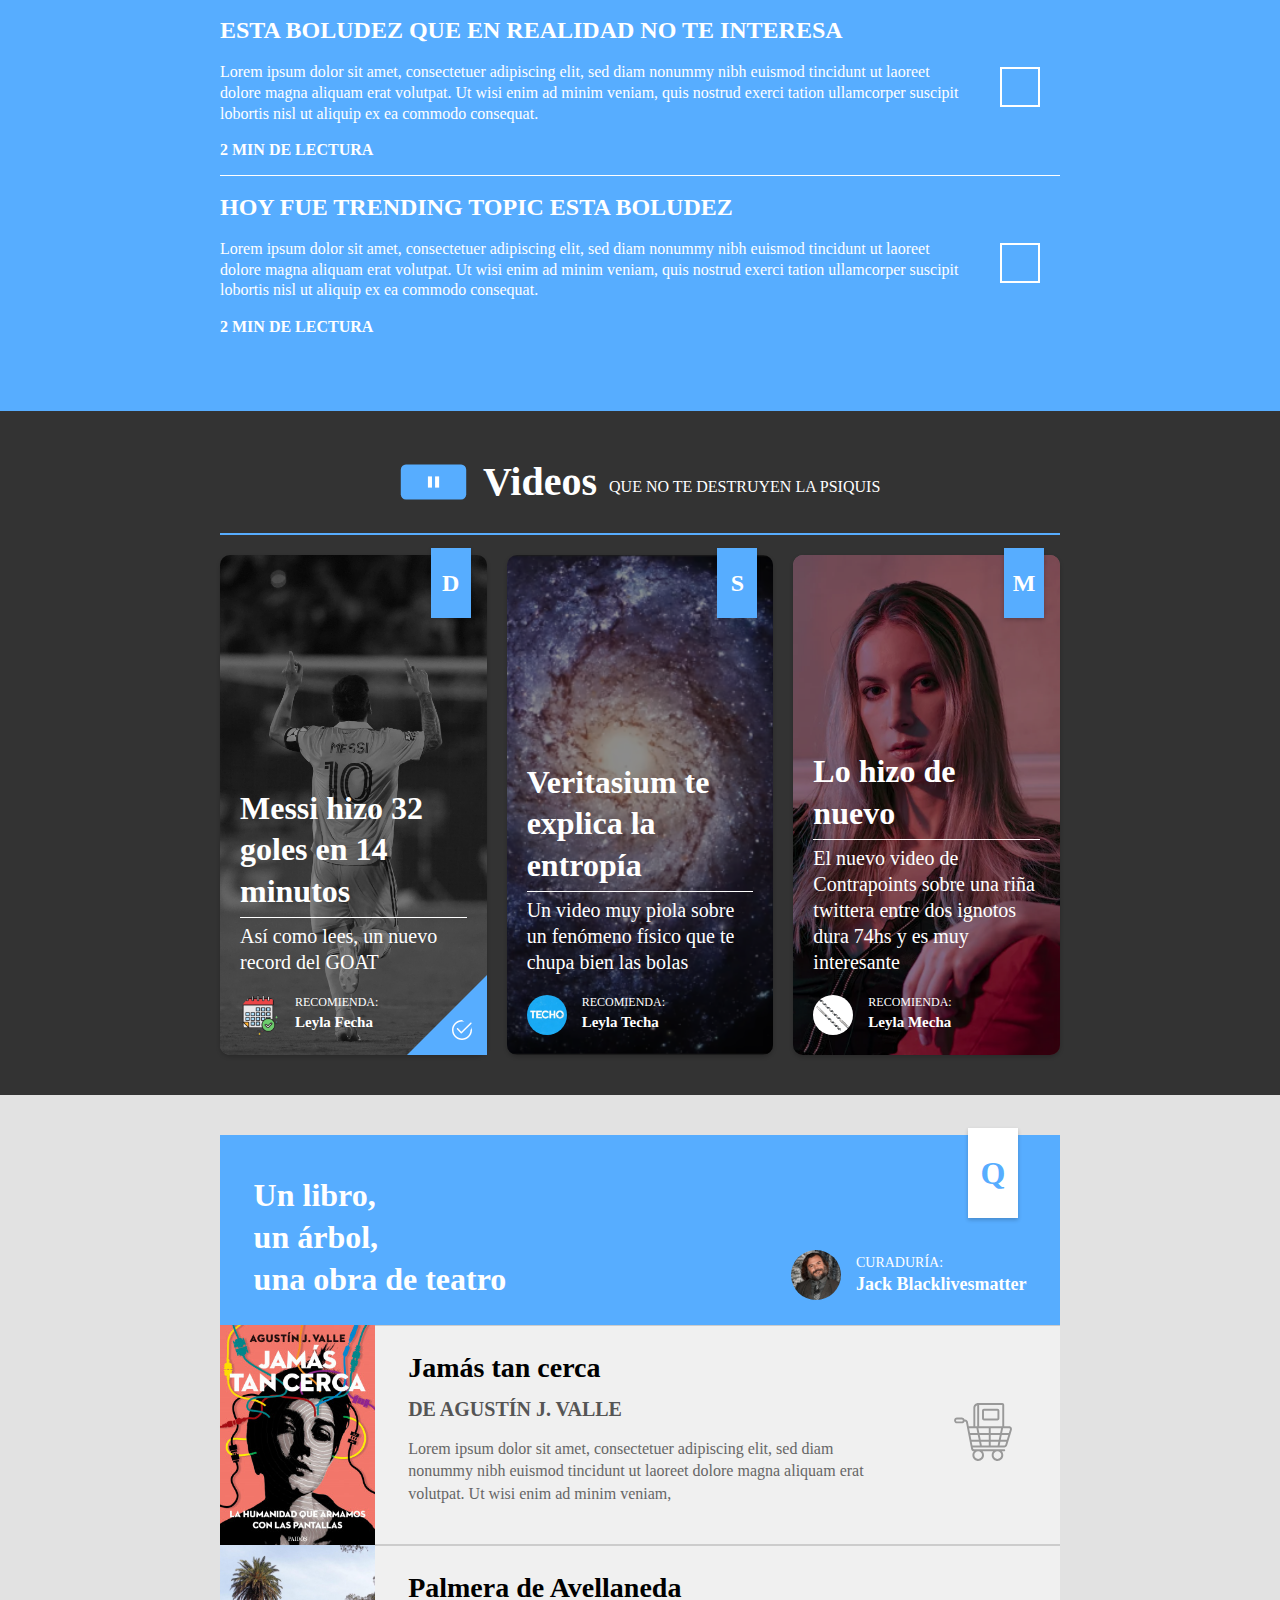
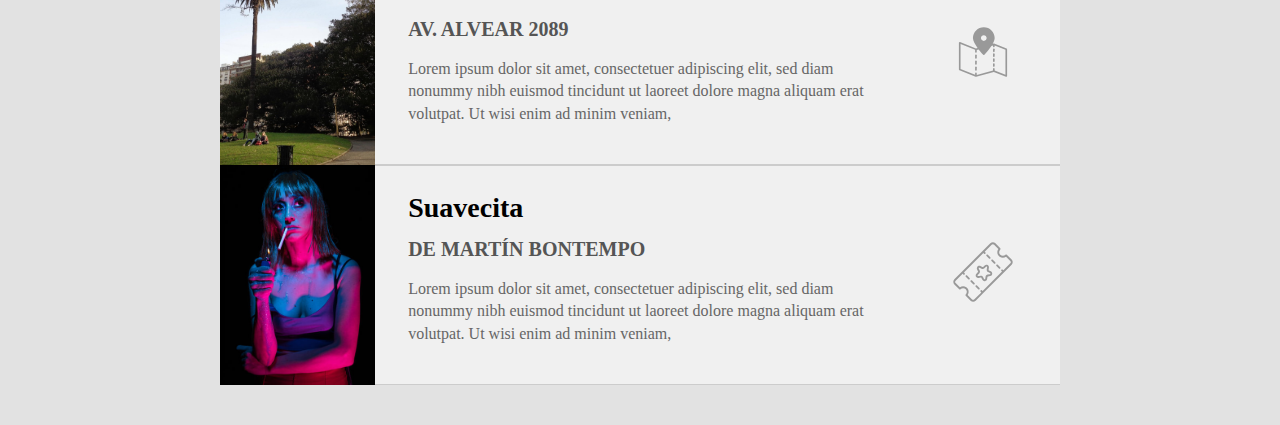
==== commit 10500c8a: "commit" ====
--- a/index.html
+++ b/index.html
@@ -3,7 +3,7 @@
 <head>
     <meta charset="UTF-8">
     <meta name="viewport" content="width=device-width, initial-scale=1.0">
-    <title>publi Component</title>
+    <title>WIT: Serendipia</title>
     <link rel="stylesheet" href="app/scss/style.css">
 </head>
 
--- a/app/scss/style.css
+++ b/app/scss/style.css
@@ -286,6 +286,7 @@
             
         }
 
+
         .logotw {
             height: 60px;
             width: 60px;
@@ -337,6 +338,10 @@
             font-family: Titillium Web;
             color: #ffffff;
             margin-right: 20px;
+        }
+
+        .textotematw a{
+            color: #ffffff;
         }
 
         .textotematw h1{
@@ -374,7 +379,7 @@
 
 /* Añadimos el SVG de checkmark al checkbox cuando esté activado */
         .checkboxtw.checked::after {
-            content: url('/check-mark.svg'); /* Reemplaza con la ruta a tu svg */
+            content: url('check-mark.svg'); /* Reemplaza con la ruta a tu svg */
             display: block;
             width: 20px;
             height: 20px;
@@ -636,7 +641,7 @@
         
         /* Checkmark dentro del triángulo */
         .vids.clicked::before {
-            content: url('vid-checkmark.svg'); /* Ruta de tu archivo SVG con el checkmark */
+            content: url('/vidcheckmark.svg'); /* Ruta de tu archivo SVG con el checkmark */
             position: absolute;
             bottom: 15px;
             right: 15px;
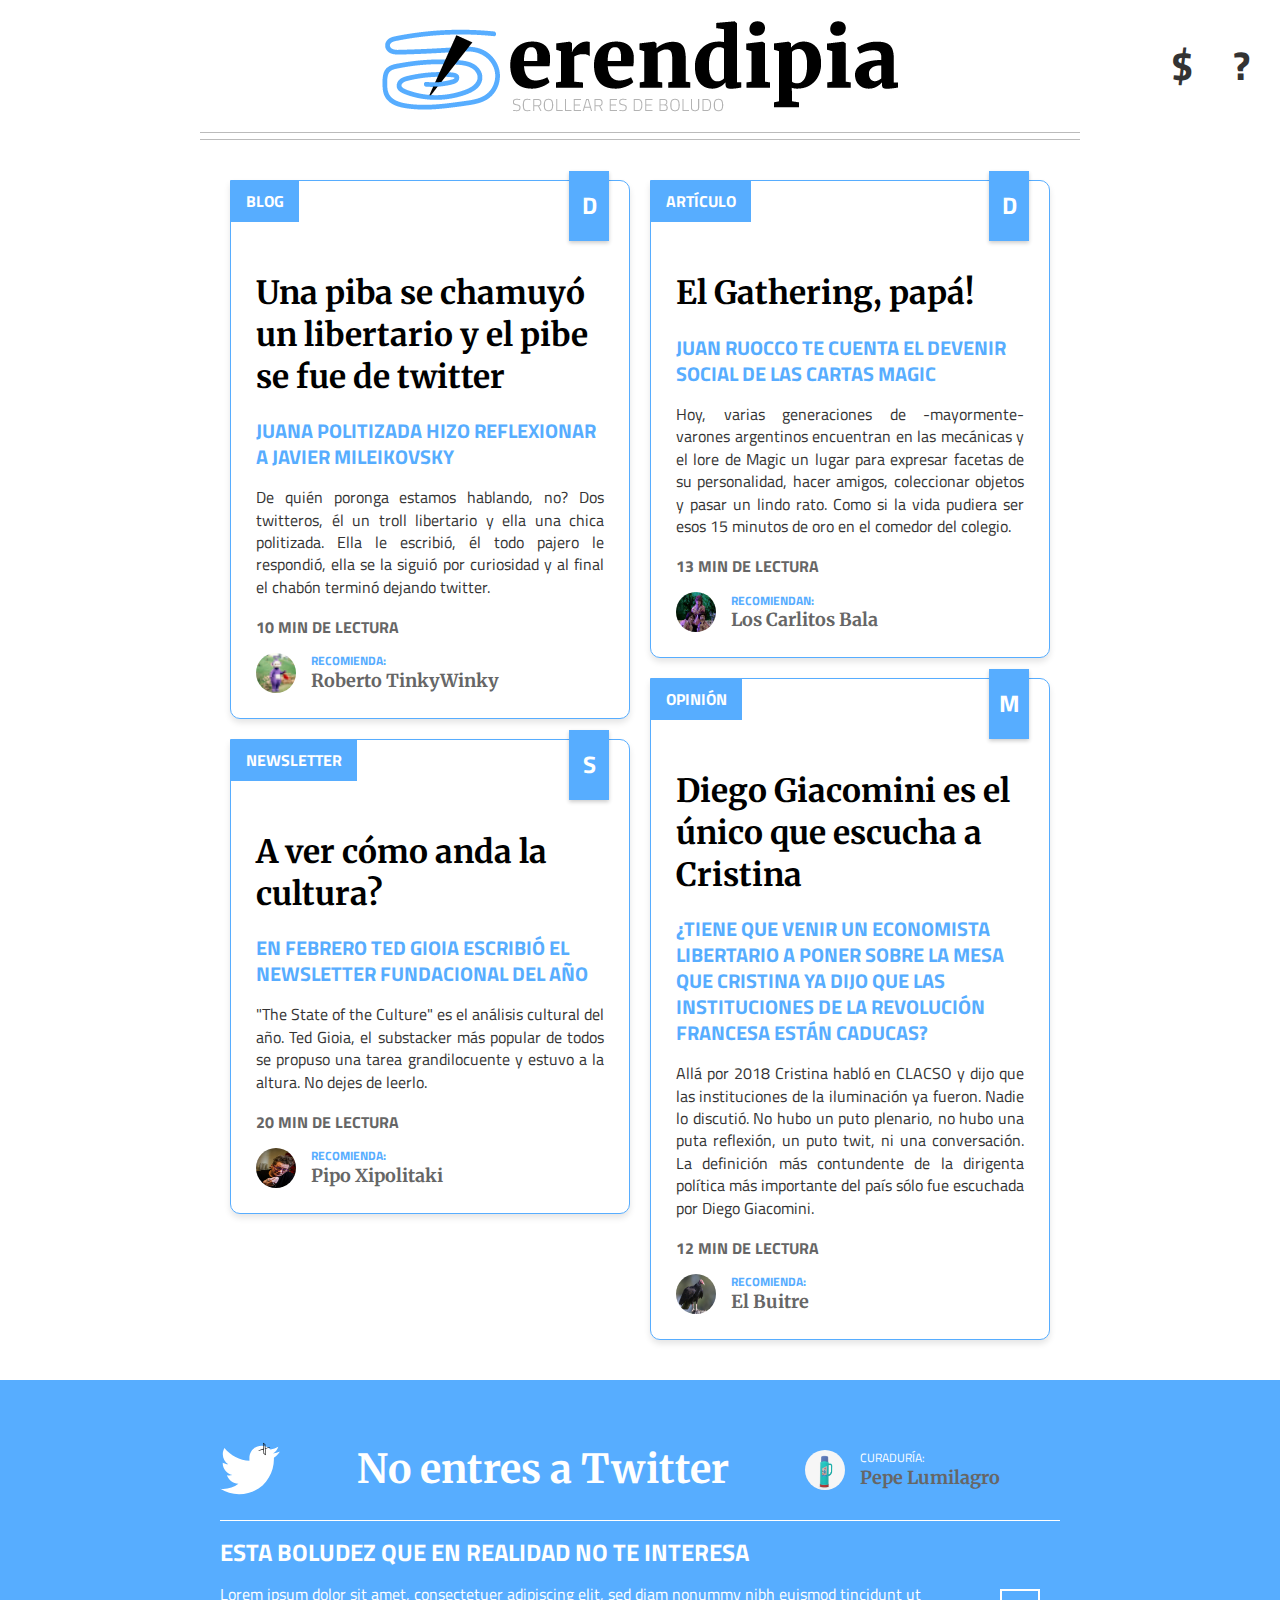
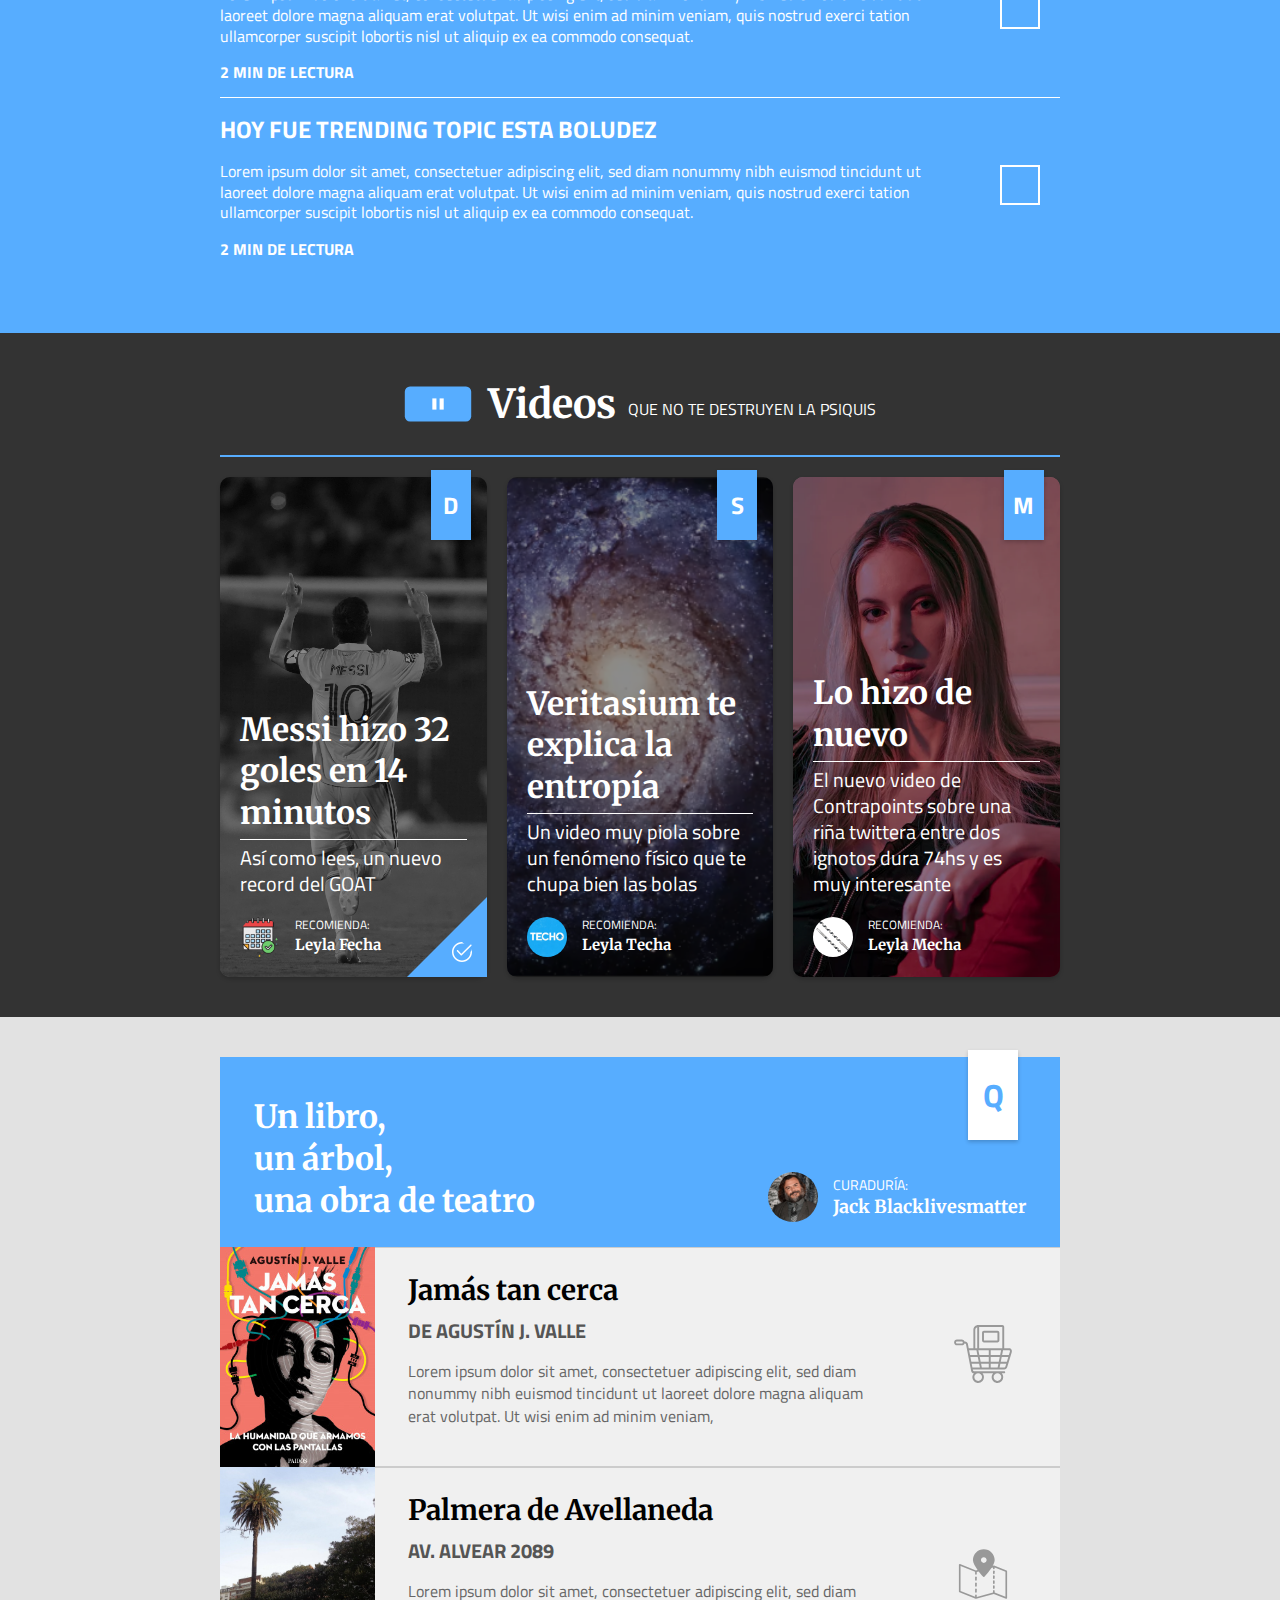
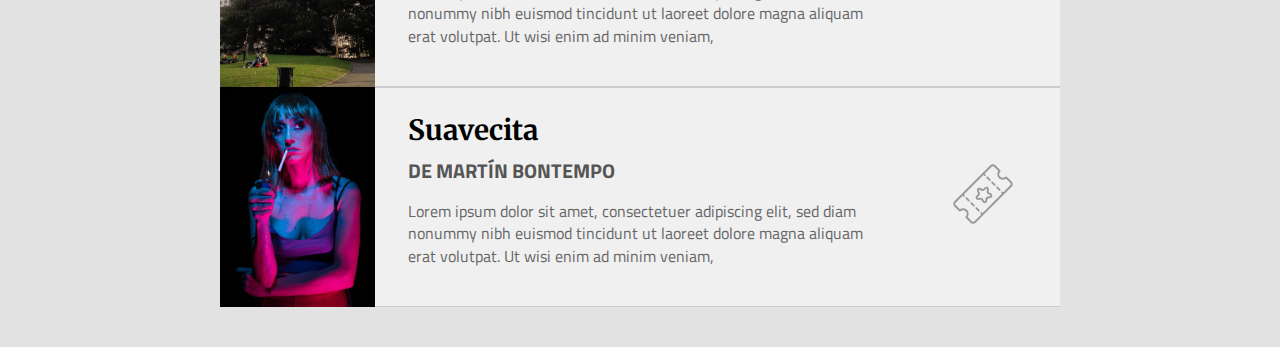
==== commit 4a6f5906: "commit" ====
--- a/index.html
+++ b/index.html
@@ -5,6 +5,12 @@
     <meta name="viewport" content="width=device-width, initial-scale=1.0">
     <title>WIT: Serendipia</title>
     <link rel="stylesheet" href="app/scss/style.css">
+    <link rel="preconnect" href="https://fonts.googleapis.com">
+    <link rel="preconnect" href="https://fonts.gstatic.com" crossorigin>
+    <link href="https://fonts.googleapis.com/css2?family=Titillium+Web:ital,wght@0,200;0,300;0,400;0,600;0,700;0,900;1,200;1,300;1,400;1,600;1,700&display=swap" rel="stylesheet">
+    <link rel="preconnect" href="https://fonts.googleapis.com">
+    <link rel="preconnect" href="https://fonts.gstatic.com" crossorigin>
+    <link href="https://fonts.googleapis.com/css2?family=Merriweather:ital,wght@0,300;0,400;0,700;0,900;1,300;1,400;1,700;1,900&family=Titillium+Web:ital,wght@0,200;0,300;0,400;0,600;0,700;0,900;1,200;1,300;1,400;1,600;1,700&display=swap" rel="stylesheet">
 </head>
 
 <body>    
--- a/app/scss/style.css
+++ b/app/scss/style.css
@@ -379,7 +379,7 @@
 
 /* Añadimos el SVG de checkmark al checkbox cuando esté activado */
         .checkboxtw.checked::after {
-            content: url('check-mark.svg'); /* Reemplaza con la ruta a tu svg */
+            content: url('/check-mark.svg'); /* Reemplaza con la ruta a tu svg */
             display: block;
             width: 20px;
             height: 20px;
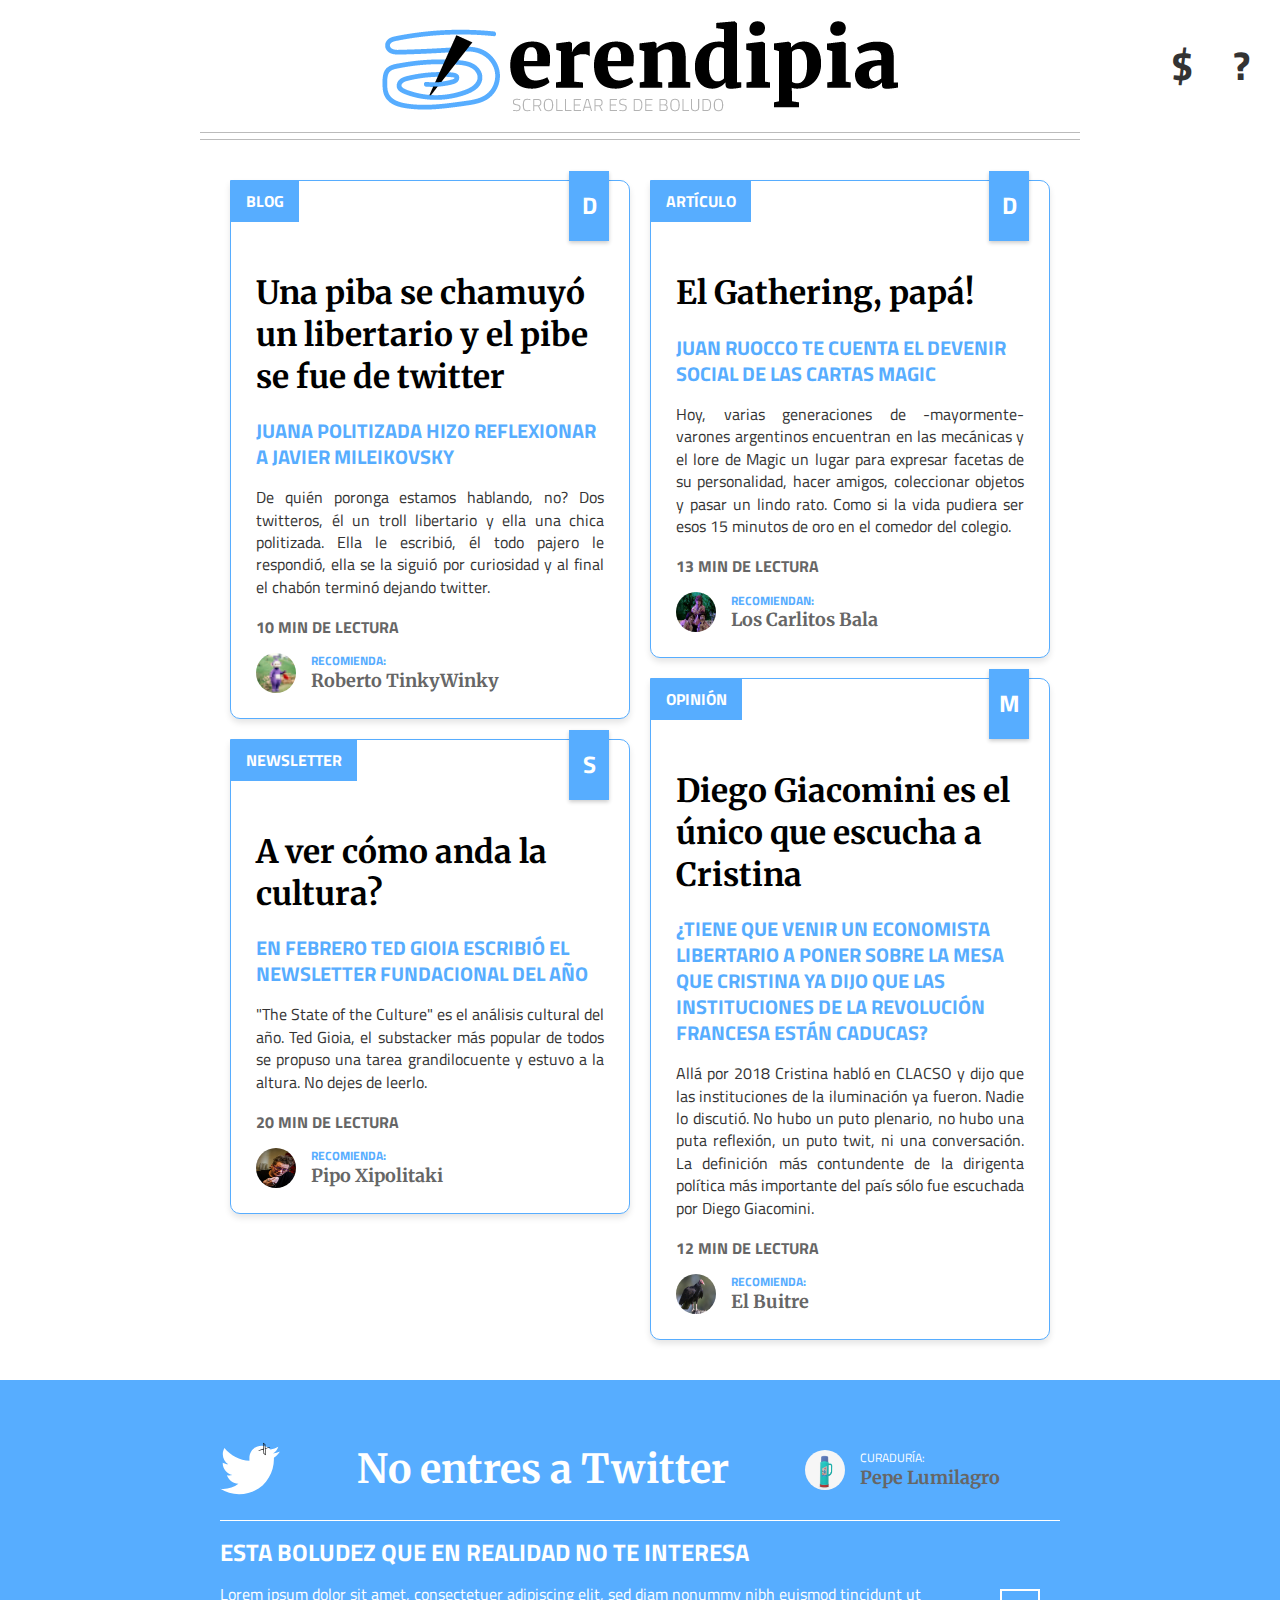
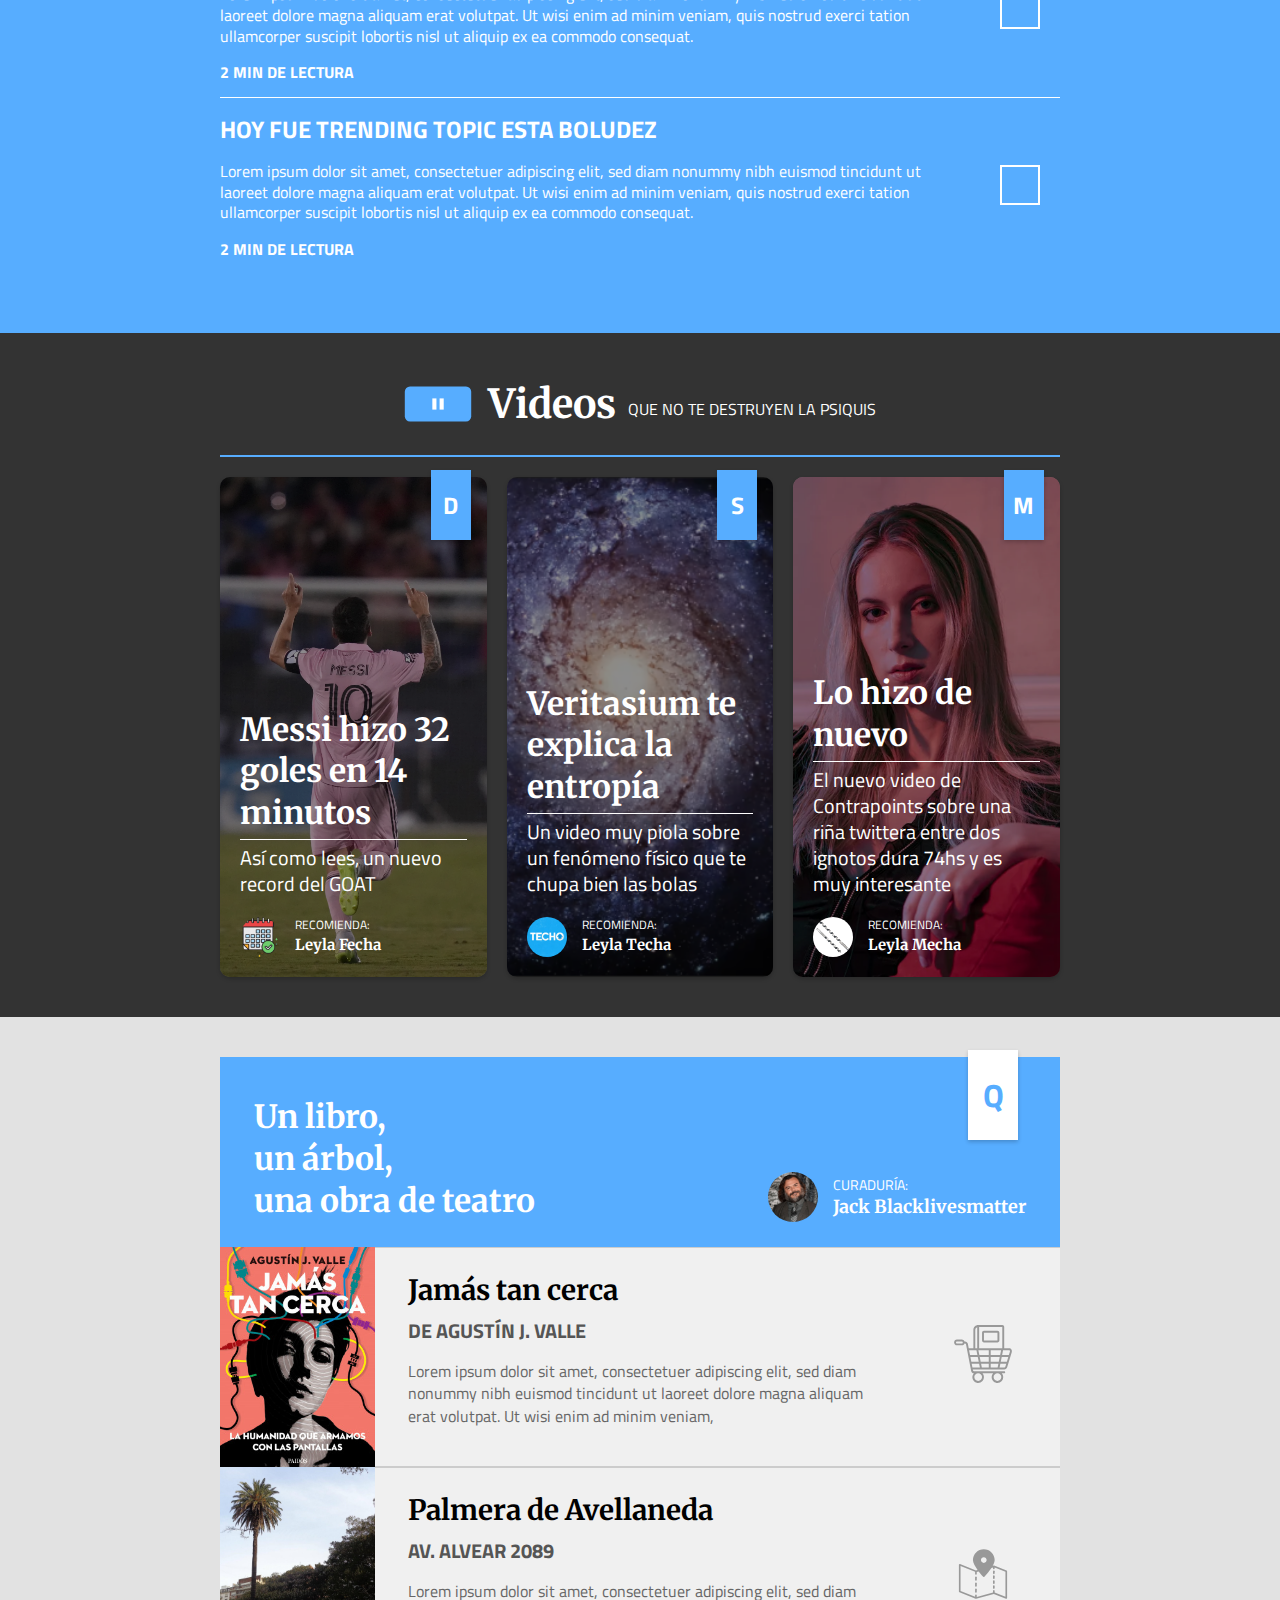
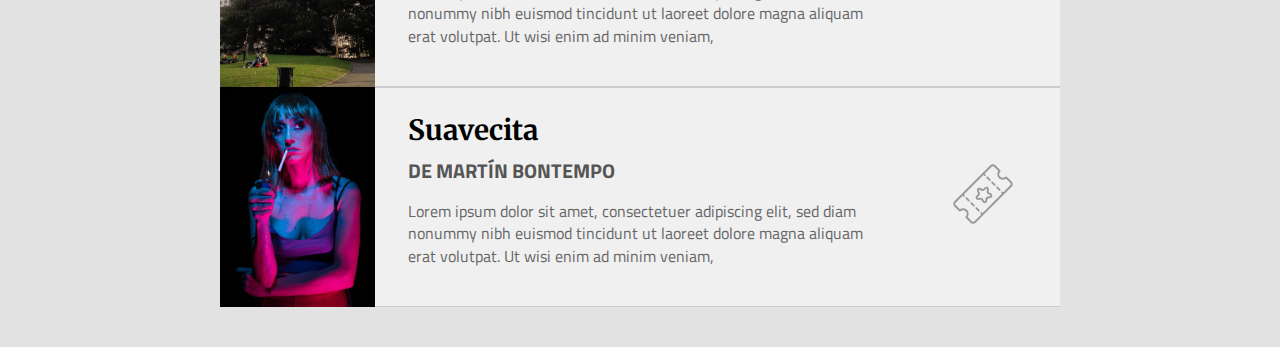
==== commit 42fdb69c: "commit" ====
--- a/index.html
+++ b/index.html
@@ -136,7 +136,7 @@
         <div class="headervids"><img src="youpause.svg" height="40px" alt=""><h1>Videos</h1><p>que no te destruyen la psiquis</p></div>
         <div class="lineavidheader"></div>
         <div class="containervids">
-            <div class="vids clicked">
+            <div class="vids">
                 <a href="https://www.youtube.com/watch?v=ozbrJPJKFCE" class="vid-link" target="_blank"></a> <!-- Link clickeable -->
                 <div class="bg-container-vids"><img src="messi.webp" alt="Video thumbnail" class="bg-vids"></div>    
                 <div class="vid-badge">D</div> 
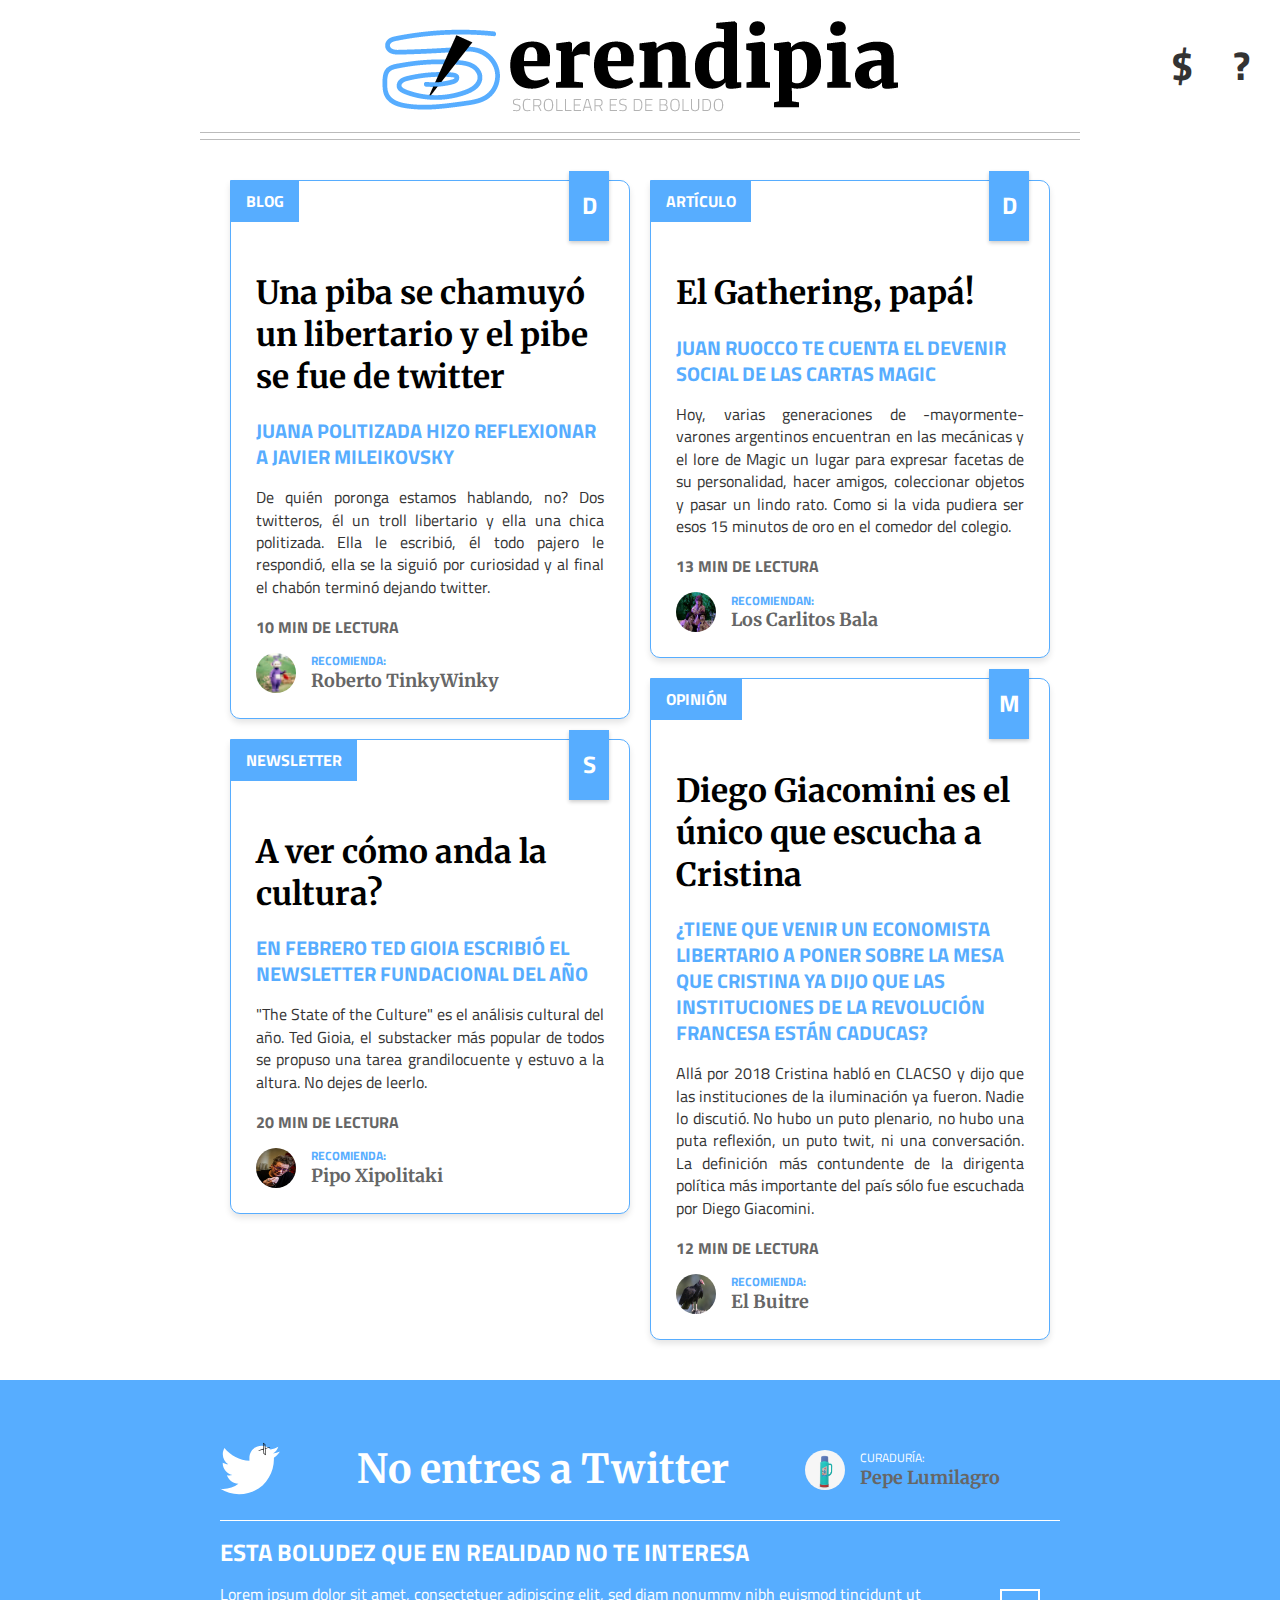
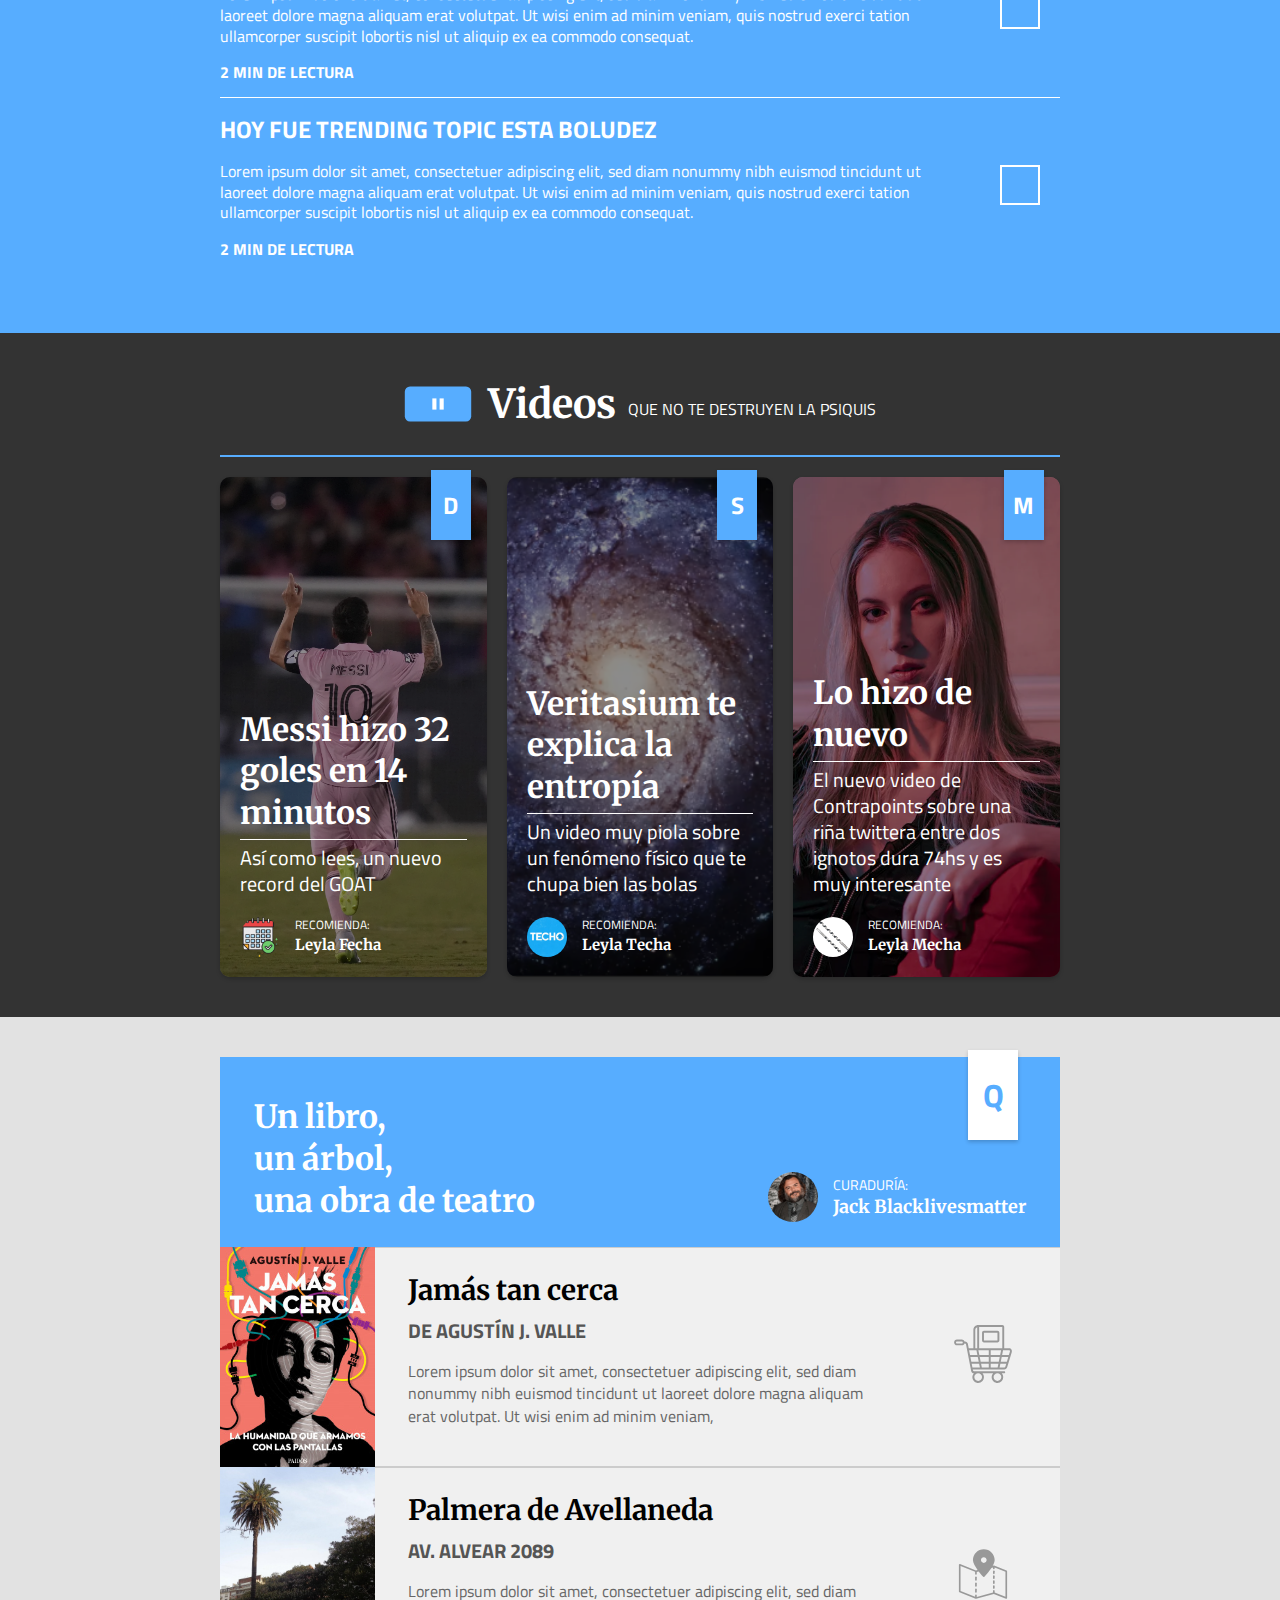
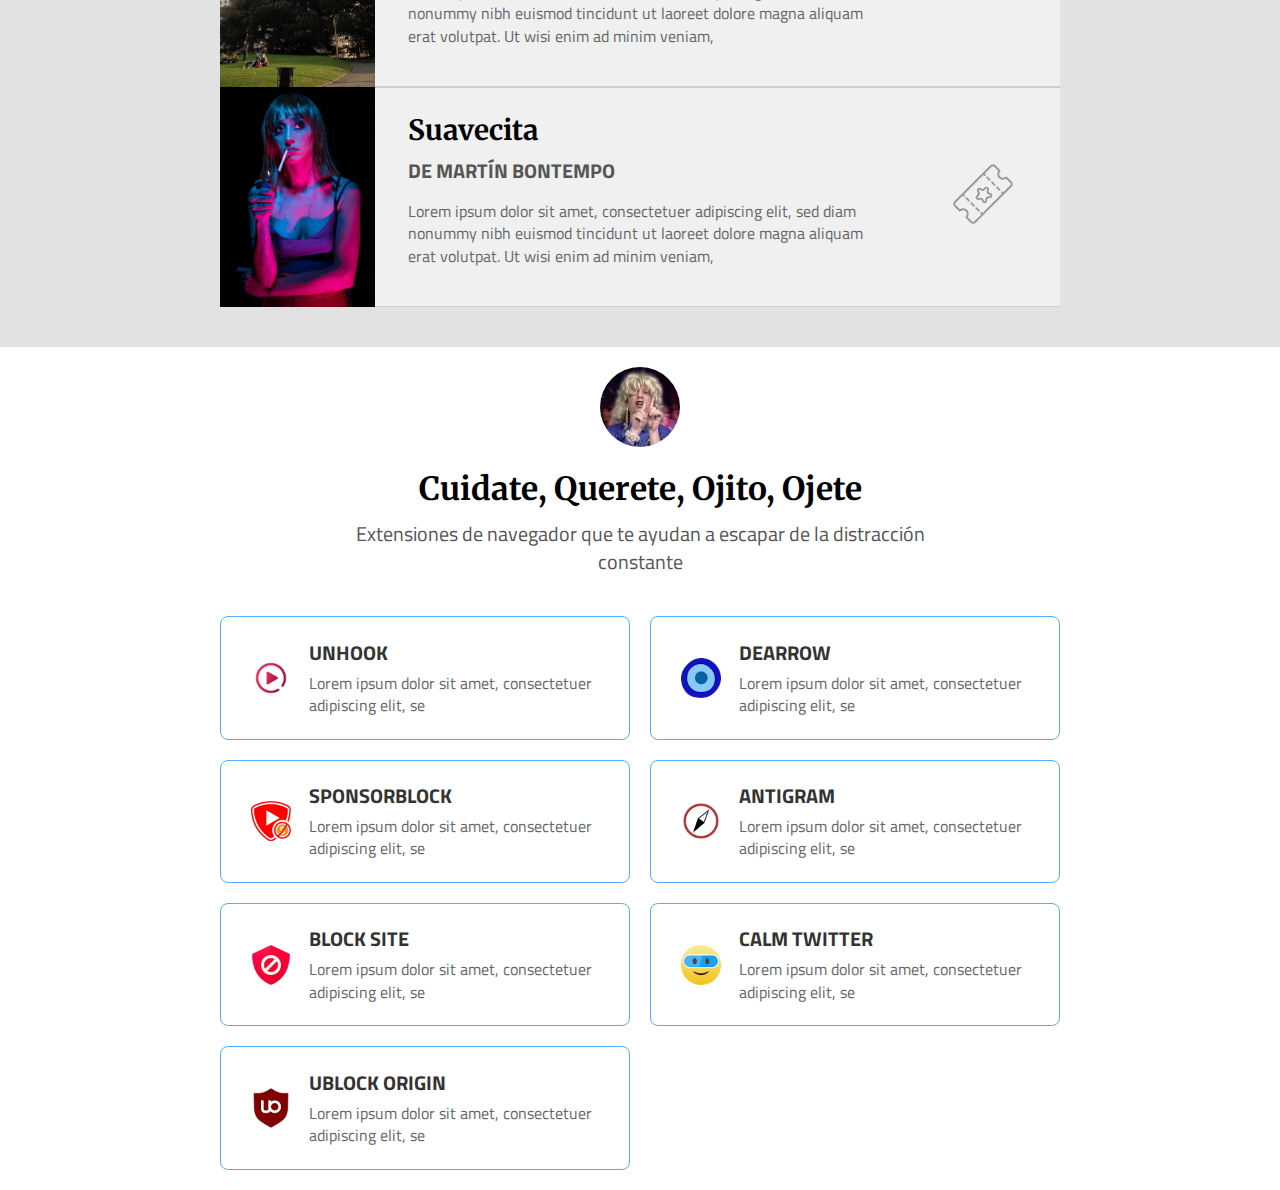
==== commit 53f920d7: "commit" ====
--- a/index.html
+++ b/index.html
@@ -13,8 +13,9 @@
     <link href="https://fonts.googleapis.com/css2?family=Merriweather:ital,wght@0,300;0,400;0,700;0,900;1,300;1,400;1,700;1,900&family=Titillium+Web:ital,wght@0,200;0,300;0,400;0,600;0,700;0,900;1,200;1,300;1,400;1,600;1,700&display=swap" rel="stylesheet">
 </head>
 
-<body>    
-<!-- Barra de navegación -->
+<body>
+        
+<!-- #region Barra de navegación -->
     <div class="header">
         <div class="ttkk"><h1>  </h1></div>
         <div class="logo">
@@ -27,9 +28,9 @@
     </div>
 <div class="containerborde"><div class="bordeborde"></div></div>   
 
+<!-- #endregion -->
     
-
-<!-- Cuadrícula de Recomendaciones -->
+<!-- #region Cuadrícula de Recomendaciones -->
     <div class="cuadribody">
         <div class="grid-container">
             <div class="column">
@@ -91,9 +92,9 @@
             </div>
         </div>
     </div>
-
-
-<!-- No entres a Twitter -->
+<!-- #endregion -->
+
+<!-- #region No entres a Twitter -->
 <div class="bg-notwitter">
     <div class="containtertw">
         <div class="notw-header">
@@ -128,9 +129,9 @@
         </div>
     </div>
 </div>
-
-
-<!-- Videos que no te destruyen la psiquis -->
+<!-- #endregion -->
+
+<!-- #region Videos que no te destruyen la psiquis -->
 <div class="bg-videos">
     <div class="supervids">
         <div class="headervids"><img src="youpause.svg" height="40px" alt=""><h1>Videos</h1><p>que no te destruyen la psiquis</p></div>
@@ -183,9 +184,9 @@
         </div>    
     </div>
 </div>
-
-<!-- Un árbol, un libro, una obra de teatro -->
-
+<!-- #endregion -->
+
+<!-- #region Un árbol, un libro, una obra de teatro -->
 <div class="bg-alo">
     <div class="container-alo">
         <div class="row-alo-header">
@@ -196,7 +197,7 @@
                     <div class="curador-alo">CURADURÍA:</div>
                     <div class="recomendador-alo">Jack Blacklivesmatter</div></div></div>
         </div>
-        <div class="row-alo">
+        <div class="row-alo" data-bg="/libro.jpg">
             <div class="column-alo-pic"><img src="libro.jpg" alt="librito"></div>
             <div class="column-alo-txt">
                 <h1>Jamás tan cerca</h1>
@@ -207,7 +208,7 @@
                 <a href="https://www.planetadelibros.com.ar/libro-jamas-tan-cerca/343855" target="_blank"><img src="compralibro.svg" alt="compralibro"></a>
             </div>
         </div>
-        <div class="row-alo">
+        <div class="row-alo"  data-bg="palmera-de-avellaneda.jpg">
             <div class="column-alo-pic"><img src="palmera-de-avellaneda.jpg" alt="arbolito"></div>
             <div class="column-alo-txt">
                 <h1>Palmera de Avellaneda</h1>
@@ -218,7 +219,7 @@
                 <a href="https://maps.app.goo.gl/tMvx7wAMqeMHseKf7" target="_blank"><img src="location.svg" alt="locarbol"></a>
             </div>
         </div>
-        <div class="row-alo">
+        <div class="row-alo" data-bg="suavecita-x-irish-1-960x540.jpeg">
             <div class="column-alo-pic"><img src="suavecita-x-irish-1-960x540.jpeg" alt="obra"></div>
             <div class="column-alo-txt">
                 <h1>Suavecita</h1>
@@ -232,6 +233,78 @@
         <div class="alo-badge">Q</div>
     </div>
 </div>
+<!-- #endregion -->
+
+<!-- #region Cuidate, Querete... -->
+<div class="cqoo-container">
+    <header class="cqoo-header">
+        <div class="cqoo-profile-img"></div>
+        <h1 class="cqoo-title">Cuidate, Querete, Ojito, Ojete</h1>
+        <p class="cqoo-subtitle">Extensiones de navegador que te ayudan a escapar de la distracción constante</p>
+    </header>
+
+    <div class="cqoo-extensions-grid">
+        <a href="https://unhook.app/"><div class="cqoo-extension-card">
+            <img src="ext-unhook.png" alt="unhook" class="cqoo-extension-icon">
+            <div class="cqoo-extension-content">
+                <h3 class="cqoo-extension-name">UNHOOK</h3>
+                <p class="cqoo-extension-description">Lorem ipsum dolor sit amet, consectetuer adipiscing elit, se</p>
+            </div>
+        </div></a>
+
+        <a href="https://dearrow.ajay.app/"><div class="cqoo-extension-card">
+            <img src="ext-dearrow.png" alt="dearrow" class="cqoo-extension-icon">
+            <div class="cqoo-extension-content">
+                <h3 class="cqoo-extension-name">DEARROW</h3>
+                <p class="cqoo-extension-description">Lorem ipsum dolor sit amet, consectetuer adipiscing elit, se</p>
+            </div>
+        </div></a>
+
+        <a href="https://sponsor.ajay.app/"><div class="cqoo-extension-card">
+            <img src="ext-sponsorblock.png" alt="sponsorblock" class="cqoo-extension-icon">
+            <div class="cqoo-extension-content">
+                <h3 class="cqoo-extension-name">SPONSORBLOCK</h3>
+                <p class="cqoo-extension-description">Lorem ipsum dolor sit amet, consectetuer adipiscing elit, se</p>
+            </div>
+        </div></a>
+
+        <a href="https://chromewebstore.google.com/detail/antigram-explore-reels-bl/igbheapdmolhhmmklmkfjjjncmhihfjh?hl=en"><div class="cqoo-extension-card">
+            <img src="ext-antigram.png" alt="antigram" class="cqoo-extension-icon">
+            <div class="cqoo-extension-content">
+                <h3 class="cqoo-extension-name">ANTIGRAM</h3>
+                <p class="cqoo-extension-description">Lorem ipsum dolor sit amet, consectetuer adipiscing elit, se</p>
+            </div>
+        </div></a>
+
+        <a href="https://blocksite.co/"><div class="cqoo-extension-card">
+            <img src="ext-blocksite.png" alt="bocksite" class="cqoo-extension-icon">
+            <div class="cqoo-extension-content">
+                <h3 class="cqoo-extension-name">BLOCK SITE</h3>
+                <p class="cqoo-extension-description">Lorem ipsum dolor sit amet, consectetuer adipiscing elit, se</p>
+            </div>
+        </div></a>
+
+        <a href="https://chromewebstore.google.com/detail/calm-twitter/cknklikacoaeledfaldmhabmldkldocj"><div class="cqoo-extension-card">
+            <img src="ext-calmtwitter.png" alt="calmtwitter" class="cqoo-extension-icon">
+            <div class="cqoo-extension-content">
+                <h3 class="cqoo-extension-name">CALM TWITTER</h3>
+                <p class="cqoo-extension-description">Lorem ipsum dolor sit amet, consectetuer adipiscing elit, se</p>
+            </div>
+        </div></a>
+
+        <a href="https://ublockorigin.com/"><div class="cqoo-extension-card">
+            <img src="ext-ublock.png" alt="ublock" class="cqoo-extension-icon">
+            <div class="cqoo-extension-content">
+                <h3 class="cqoo-extension-name">UBLOCK ORIGIN</h3>
+                <p class="cqoo-extension-description">Lorem ipsum dolor sit amet, consectetuer adipiscing elit, se</p>
+            </div>
+        </div>
+    </div></a>
+</div>
+
+
+
+<!-- #endregion -->
 
 <script src="app/js/script.js"></script>
 </body>
--- a/app/scss/style.css
+++ b/app/scss/style.css
@@ -14,7 +14,12 @@
             padding: 0px;
         }
         
-        /* Header Styles */
+        a {
+            text-decoration: none;
+            color: inherit;
+        }
+        
+/* #region Header */
         
         .header {
             display: flex;
@@ -88,7 +93,9 @@
             }
         }
         
-        /* Recomendaciones Cuadrícula */
+/* #endregion */
+
+/* #region Recomendaciones Cuadrícula */
         
         
         .cuadribody {
@@ -250,9 +257,10 @@
             font-weight: bold;
             color: #666;
         }
-        
-
-/* No entres a twitter */
+
+/* #endregion */
+
+/* #region No entres a twitter */
 
         .bg-notwitter {
             background-color: #57adff;
@@ -379,7 +387,7 @@
 
 /* Añadimos el SVG de checkmark al checkbox cuando esté activado */
         .checkboxtw.checked::after {
-            content: url('/check-mark.svg'); /* Reemplaza con la ruta a tu svg */
+            content: url('https://raw.githubusercontent.com/juanro00/Serendipia/adb8b836a9a0ea81505da796b85fa978e328ac35/check-mark.svg'); /* Reemplaza con la ruta a tu svg */
             display: block;
             width: 20px;
             height: 20px;
@@ -389,11 +397,34 @@
             transform: translate(-50%, -50%);
         }
 
-
-
-
-        
-/* Videos */
+        @media (max-width: 460px) {
+            .containertematw {
+                flex-direction: row; /* Asegúrate de que los elementos estén en fila */
+                align-items: center; /* Alinea los elementos verticalmente */
+            }
+        
+            .textotematw {
+                margin-right: 10px; /* Ajusta el margen derecho según sea necesario */
+                flex-grow: 1; /* Permite que el texto ocupe el espacio disponible */
+            }
+        
+            .textotematw h1 {
+                margin-bottom: 0; /* Elimina el margen inferior para alinear mejor */
+            }
+        
+            .checkboxtw {
+                margin: 0 10px; /* Ajusta el margen del checkbox si es necesario */
+            }
+        
+            .textotematw p {
+                margin-top: 5px; /* Añade espacio entre h1 y p */
+                width: 100%; /* Asegúrate de que el párrafo ocupe el ancho completo */
+            }
+        }
+
+/* #endregion */
+        
+/* #region Videos */
 
         .bg-videos {
             background-color: #333;
@@ -641,7 +672,7 @@
         
         /* Checkmark dentro del triángulo */
         .vids.clicked::before {
-            content: url('/vidcheckmark.svg'); /* Ruta de tu archivo SVG con el checkmark */
+            content: url('https://raw.githubusercontent.com/juanro00/Serendipia/cc77b3d52b903ff06f143b4701166a837c5a622d/vidcheckmark.svg'); /* Ruta de tu archivo SVG con el checkmark */
             position: absolute;
             bottom: 15px;
             right: 15px;
@@ -661,9 +692,9 @@
             filter: saturate(0.0);
         }
 
-
-
-/* ALO */
+/* #endregion */
+
+/* #region ALO */
 
         .bg-alo {
             background-color: #e2e2e2;
@@ -803,9 +834,202 @@
             display: flex;
             align-items: center;
         }
+
         .publi-recommendation-alo img {
             width: 50px;
             height: 50px;
             border-radius: 50%;
             margin-right: 15px;
-        }+        }
+
+        @media (max-width: 600px) {
+            
+            .row-alo-header {
+                height: auto;
+                flex-direction: column;
+                padding-left: 6%;
+                align-items: normal;
+            }
+
+            .publi-recommendation-alo {
+                padding-bottom: 3%;
+            }
+
+            .row-alo-header h1 {
+                font-family: Merriweather;
+                color: white;
+                font-size: 32px;
+                margin: 0;
+                padding-top: 10%;
+                padding-bottom: 6%;
+            }
+            
+            .row-alo {
+                flex-direction: column;
+                height: auto;
+                padding: 20px;
+                overflow: hidden;
+                display: flex;
+                position: relative;
+                background-size: cover;
+                background-position: center;
+                background-color: rgba(0, 0, 0, 0.45);
+
+            }
+
+            .row-alo::before {
+                content: ''; /* Required for pseudo-elements */
+                position: absolute;
+                top: 0;
+                left: 0;
+                right: 0;
+                bottom: 0;
+                background-color: rgba(0, 0, 0, 0.60); /* Black with 45% opacity */
+                z-index: 1; /* Place above the background */
+            }
+
+            .column-alo-pic img {
+                display: none;
+            }
+    
+        
+            .column-alo-txt, .column-alo-ico {
+                text-align: center;
+                width: 100%;
+                padding: 10px;
+                margin: 0 auto;
+                z-index: 1;
+            }
+        
+            .column-alo-txt h1{
+                color: white;
+            }
+
+            .column-alo-txt h2{
+                color: white;
+            }
+
+            .column-alo-txt p{
+                color: white;
+            }
+
+
+            .column-alo-ico img {
+                width: 60px;
+                height: 60px;
+                margin: 10px auto;
+                z-index: 1;
+                filter: brightness(0) invert(1);
+            }
+
+        }
+        
+
+/* #endregion */
+
+/* #region Cuidate, querete */
+
+        .cqoo-container {
+            max-width: 880px;
+            margin: 0 auto;
+            padding: 20px;
+        }
+
+        .cqoo-header {
+            text-align: center;
+            margin-bottom: 40px;
+        }
+
+        .cqoo-profile-img {
+            width: 80px;
+            height: 80px;
+            border-radius: 50%;
+            background-color: #57adff;
+            margin: 0 auto 15px;
+            background-image: url(/IRMA.jpg);
+            background-size: cover;
+            background-position: center;
+        }
+
+        .cqoo-title {
+            font-size: 32px;
+            color: #000;
+            margin-bottom: 10px;
+            font-family: Merriweather;
+        }
+
+        .cqoo-subtitle {
+            font-size: 20px;
+            color: #555;
+            max-width: 600px;
+            margin: 0 auto;
+            line-height: 1.4;
+            font-family: Titillium Web;
+        }
+
+        .cqoo-extensions-grid {
+            display: grid;
+            grid-template-columns: repeat(auto-fill, minmax(300px, 1fr));
+            gap: 20px;
+            margin-top: 30px;
+        }
+
+        .cqoo-extension-card {
+            border: 1px solid #57adff;
+            border-radius: 8px;
+            padding: 3%;
+            display: flex;
+            align-items: center;
+            transition: transform 0.2s;
+        }
+
+        .cqoo-extension-card a{
+            text-decoration: none;
+        }
+
+        .cqoo-extension-card:hover {
+            transform: translateY(-2px);
+            box-shadow: 0 4px 6px rgba(0,0,0,0.1);
+        }
+
+        .cqoo-extension-icon {
+            width: 40px;
+            height: 40px;
+            margin: 0 18px;
+            object-fit: contain;
+        }
+
+        .cqoo-extension-content {
+            flex-grow: 1;
+        }
+
+        .cqoo-extension-name {
+            font-size: 20px;
+            font-weight: bold;
+            color: #333;
+            margin-top: 10px;
+            margin-bottom: 6px;
+            font-family: Titillium Web;
+        }
+
+        .cqoo-extension-description {
+            font-size: 16px;
+            color: #666;
+            line-height: 1.4;
+            font-family: Titillium Web;
+            margin-bottom: 10px;
+            margin-top: 0;
+        }
+
+        .cqoo-extension-name a, .cqoo-extension-description a {
+            text-decoration: none;
+
+        }
+
+        @media (max-width: 420px) {
+            .cqoo-container{
+                display: none;
+            }
+        }
+
+/* #endregion */
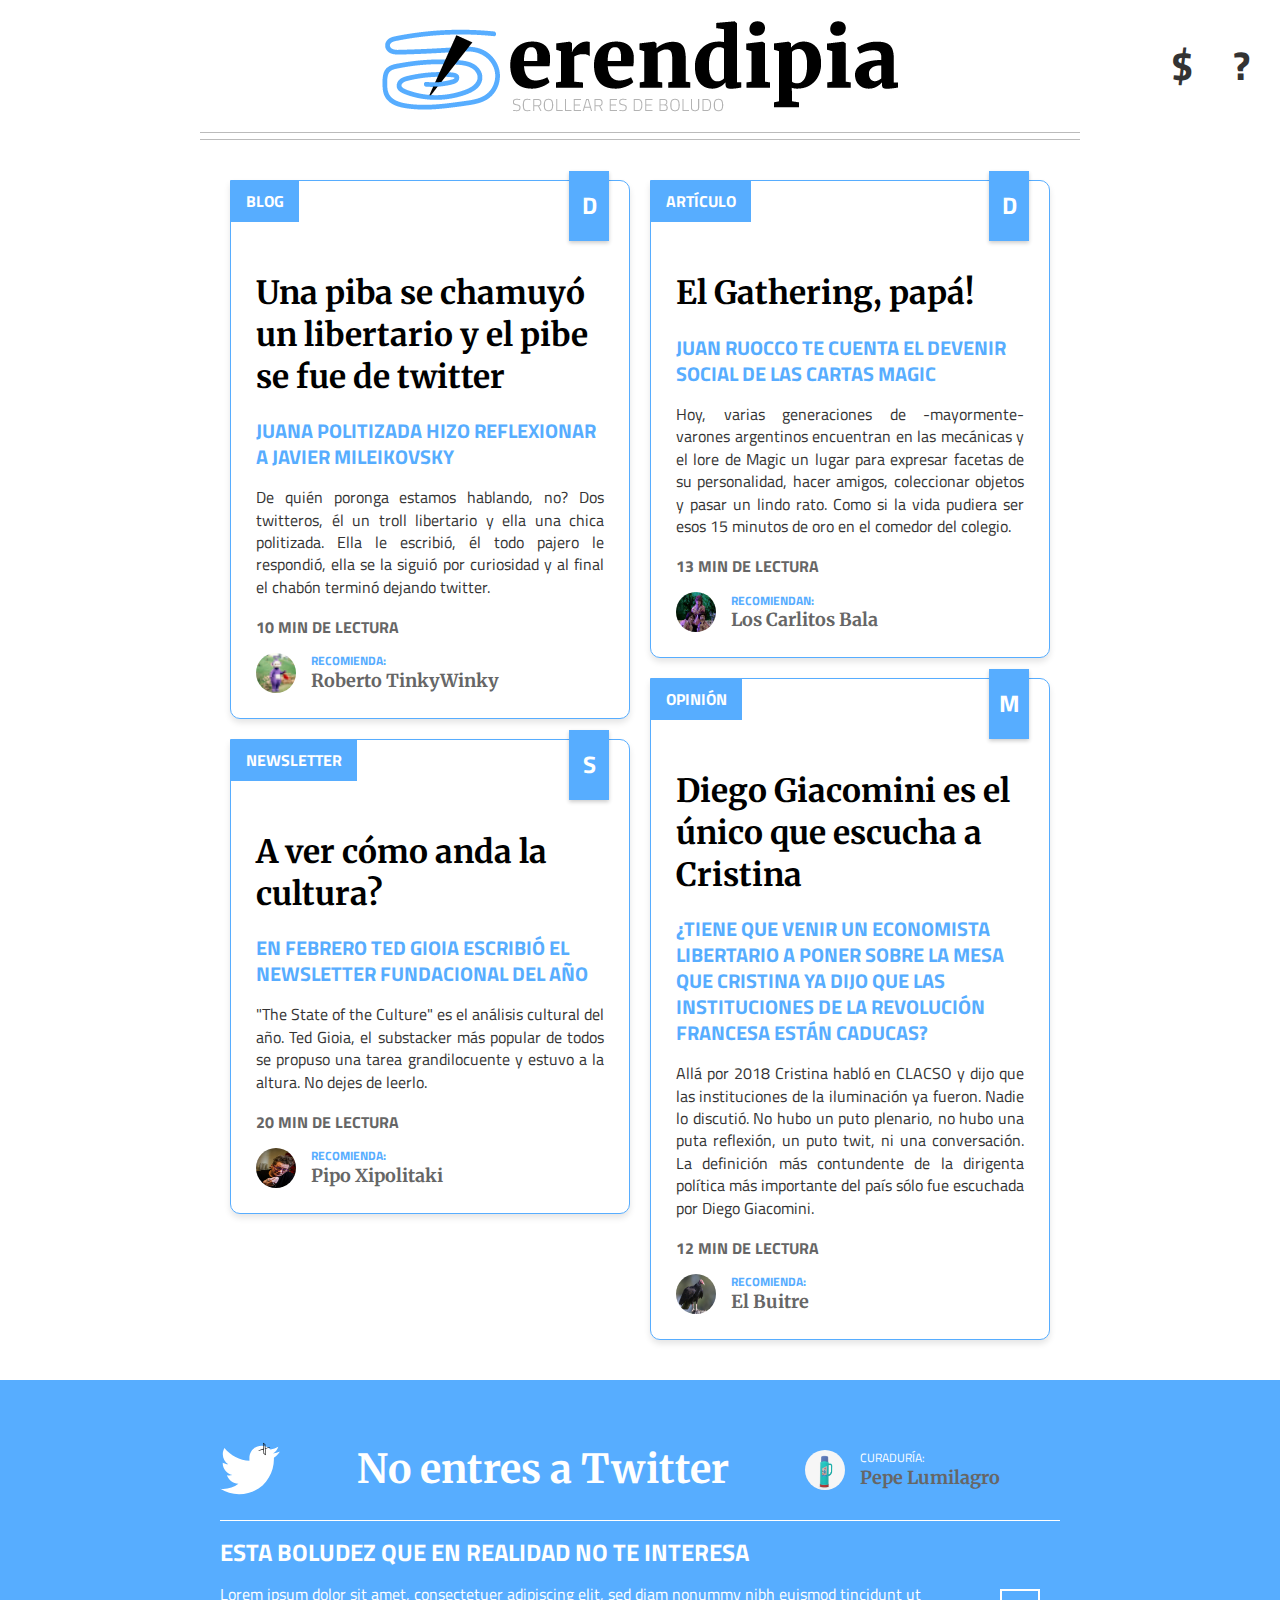
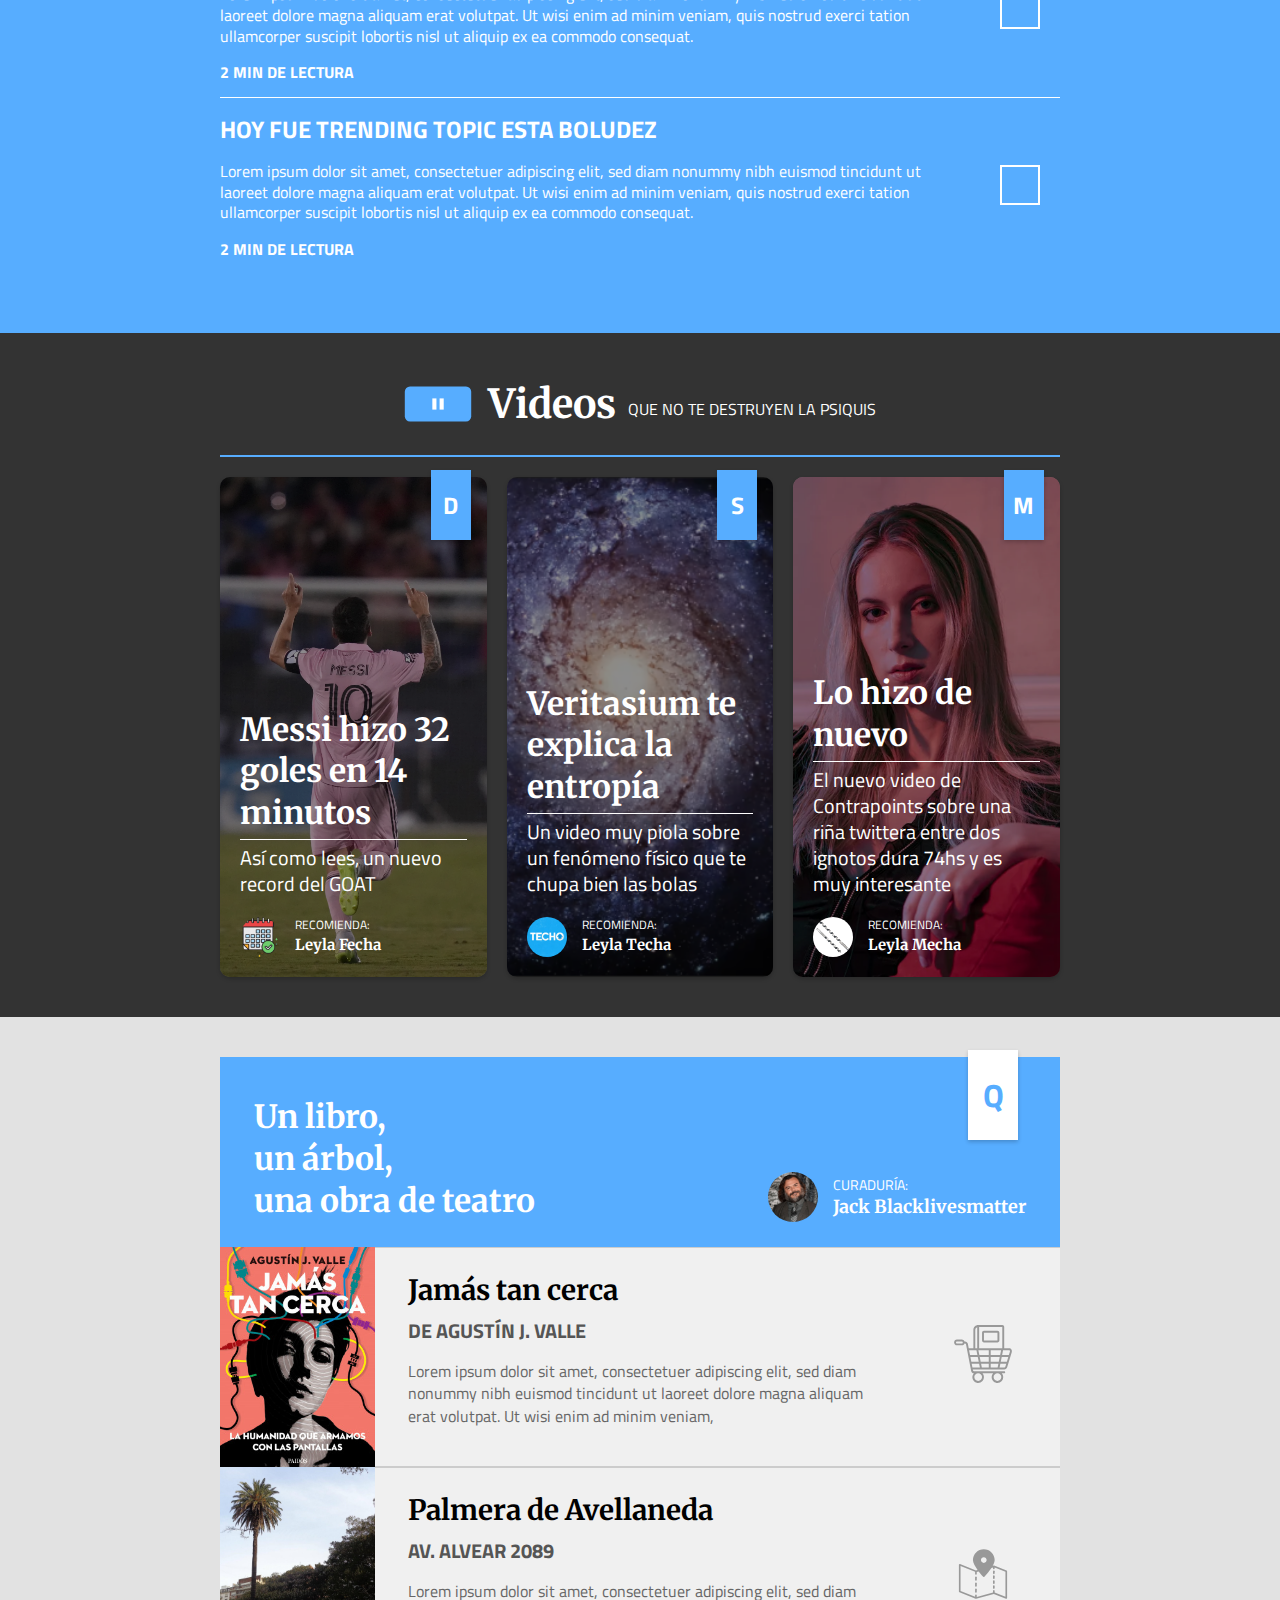
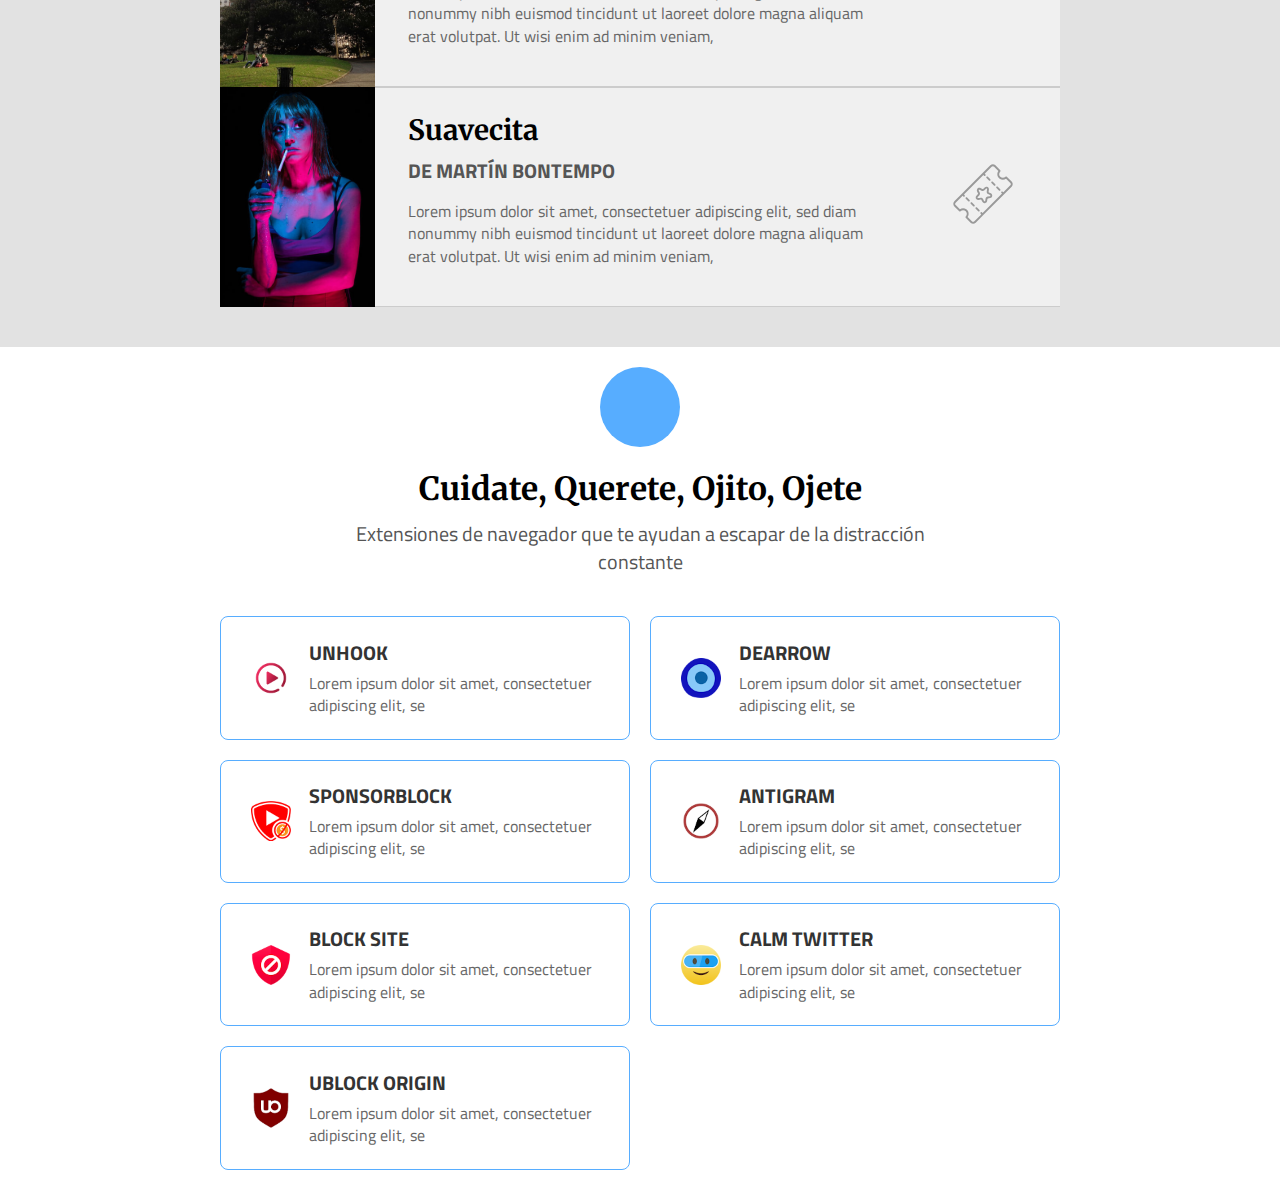
==== commit 396e76bf: "commit" ====
--- a/index.html
+++ b/index.html
@@ -197,7 +197,7 @@
                     <div class="curador-alo">CURADURÍA:</div>
                     <div class="recomendador-alo">Jack Blacklivesmatter</div></div></div>
         </div>
-        <div class="row-alo" data-bg="/libro.jpg">
+        <div class="row-alo" data-bg="libro.jpg">
             <div class="column-alo-pic"><img src="libro.jpg" alt="librito"></div>
             <div class="column-alo-txt">
                 <h1>Jamás tan cerca</h1>
@@ -244,7 +244,7 @@
     </header>
 
     <div class="cqoo-extensions-grid">
-        <a href="https://unhook.app/"><div class="cqoo-extension-card">
+        <a href="https://unhook.app/" target="_blank"><div class="cqoo-extension-card">
             <img src="ext-unhook.png" alt="unhook" class="cqoo-extension-icon">
             <div class="cqoo-extension-content">
                 <h3 class="cqoo-extension-name">UNHOOK</h3>
@@ -252,7 +252,7 @@
             </div>
         </div></a>
 
-        <a href="https://dearrow.ajay.app/"><div class="cqoo-extension-card">
+        <a href="https://dearrow.ajay.app/" target="_blank"><div class="cqoo-extension-card">
             <img src="ext-dearrow.png" alt="dearrow" class="cqoo-extension-icon">
             <div class="cqoo-extension-content">
                 <h3 class="cqoo-extension-name">DEARROW</h3>
@@ -260,7 +260,7 @@
             </div>
         </div></a>
 
-        <a href="https://sponsor.ajay.app/"><div class="cqoo-extension-card">
+        <a href="https://sponsor.ajay.app/" target="_blank"><div class="cqoo-extension-card">
             <img src="ext-sponsorblock.png" alt="sponsorblock" class="cqoo-extension-icon">
             <div class="cqoo-extension-content">
                 <h3 class="cqoo-extension-name">SPONSORBLOCK</h3>
@@ -268,7 +268,7 @@
             </div>
         </div></a>
 
-        <a href="https://chromewebstore.google.com/detail/antigram-explore-reels-bl/igbheapdmolhhmmklmkfjjjncmhihfjh?hl=en"><div class="cqoo-extension-card">
+        <a href="https://chromewebstore.google.com/detail/antigram-explore-reels-bl/igbheapdmolhhmmklmkfjjjncmhihfjh?hl=en" target="_blank"><div class="cqoo-extension-card">
             <img src="ext-antigram.png" alt="antigram" class="cqoo-extension-icon">
             <div class="cqoo-extension-content">
                 <h3 class="cqoo-extension-name">ANTIGRAM</h3>
@@ -276,7 +276,7 @@
             </div>
         </div></a>
 
-        <a href="https://blocksite.co/"><div class="cqoo-extension-card">
+        <a href="https://blocksite.co/" target="_blank"><div class="cqoo-extension-card">
             <img src="ext-blocksite.png" alt="bocksite" class="cqoo-extension-icon">
             <div class="cqoo-extension-content">
                 <h3 class="cqoo-extension-name">BLOCK SITE</h3>
@@ -284,7 +284,7 @@
             </div>
         </div></a>
 
-        <a href="https://chromewebstore.google.com/detail/calm-twitter/cknklikacoaeledfaldmhabmldkldocj"><div class="cqoo-extension-card">
+        <a href="https://chromewebstore.google.com/detail/calm-twitter/cknklikacoaeledfaldmhabmldkldocj" target="_blank"><div class="cqoo-extension-card">
             <img src="ext-calmtwitter.png" alt="calmtwitter" class="cqoo-extension-icon">
             <div class="cqoo-extension-content">
                 <h3 class="cqoo-extension-name">CALM TWITTER</h3>
@@ -292,7 +292,7 @@
             </div>
         </div></a>
 
-        <a href="https://ublockorigin.com/"><div class="cqoo-extension-card">
+        <a href="https://ublockorigin.com/" target="_blank"><div class="cqoo-extension-card">
             <img src="ext-ublock.png" alt="ublock" class="cqoo-extension-icon">
             <div class="cqoo-extension-content">
                 <h3 class="cqoo-extension-name">UBLOCK ORIGIN</h3>
--- a/app/scss/style.css
+++ b/app/scss/style.css
@@ -946,7 +946,7 @@
             border-radius: 50%;
             background-color: #57adff;
             margin: 0 auto 15px;
-            background-image: url(/IRMA.jpg);
+            background-image: url(IRMA.jpg);
             background-size: cover;
             background-position: center;
         }
